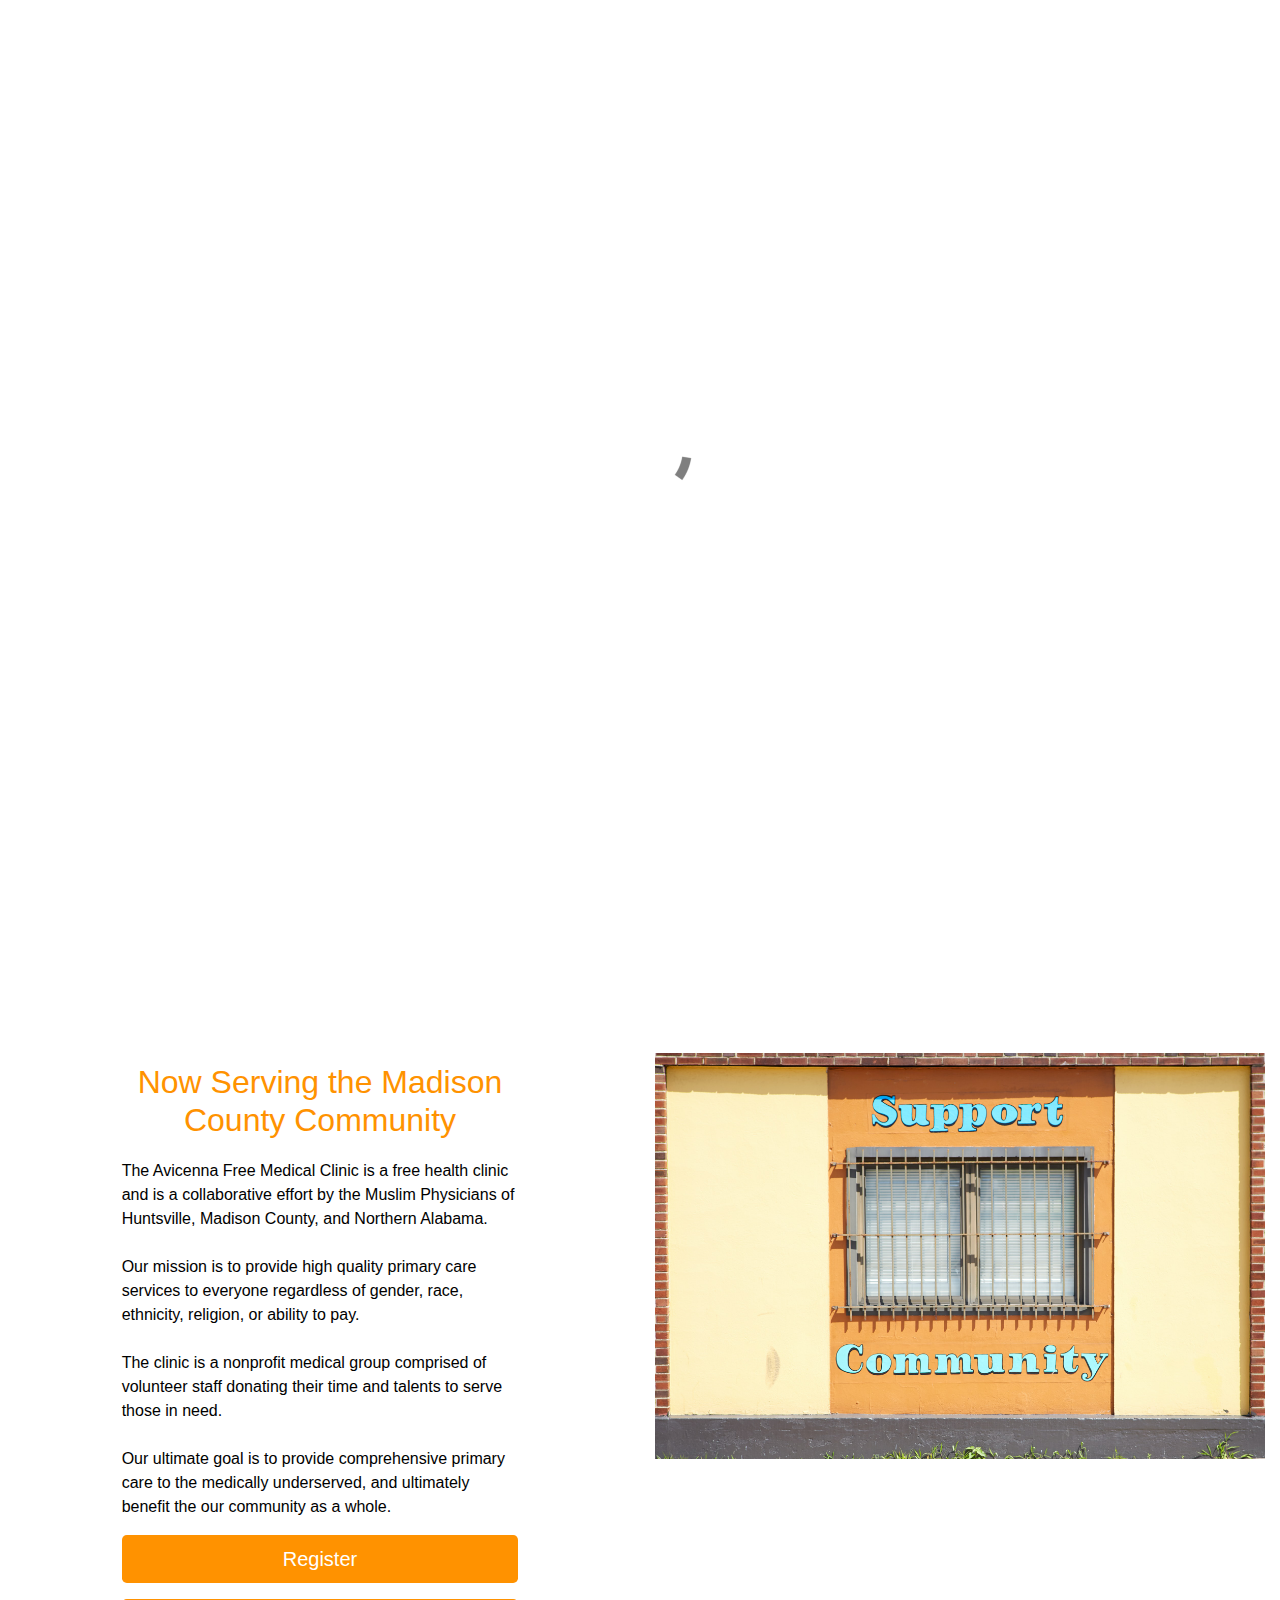
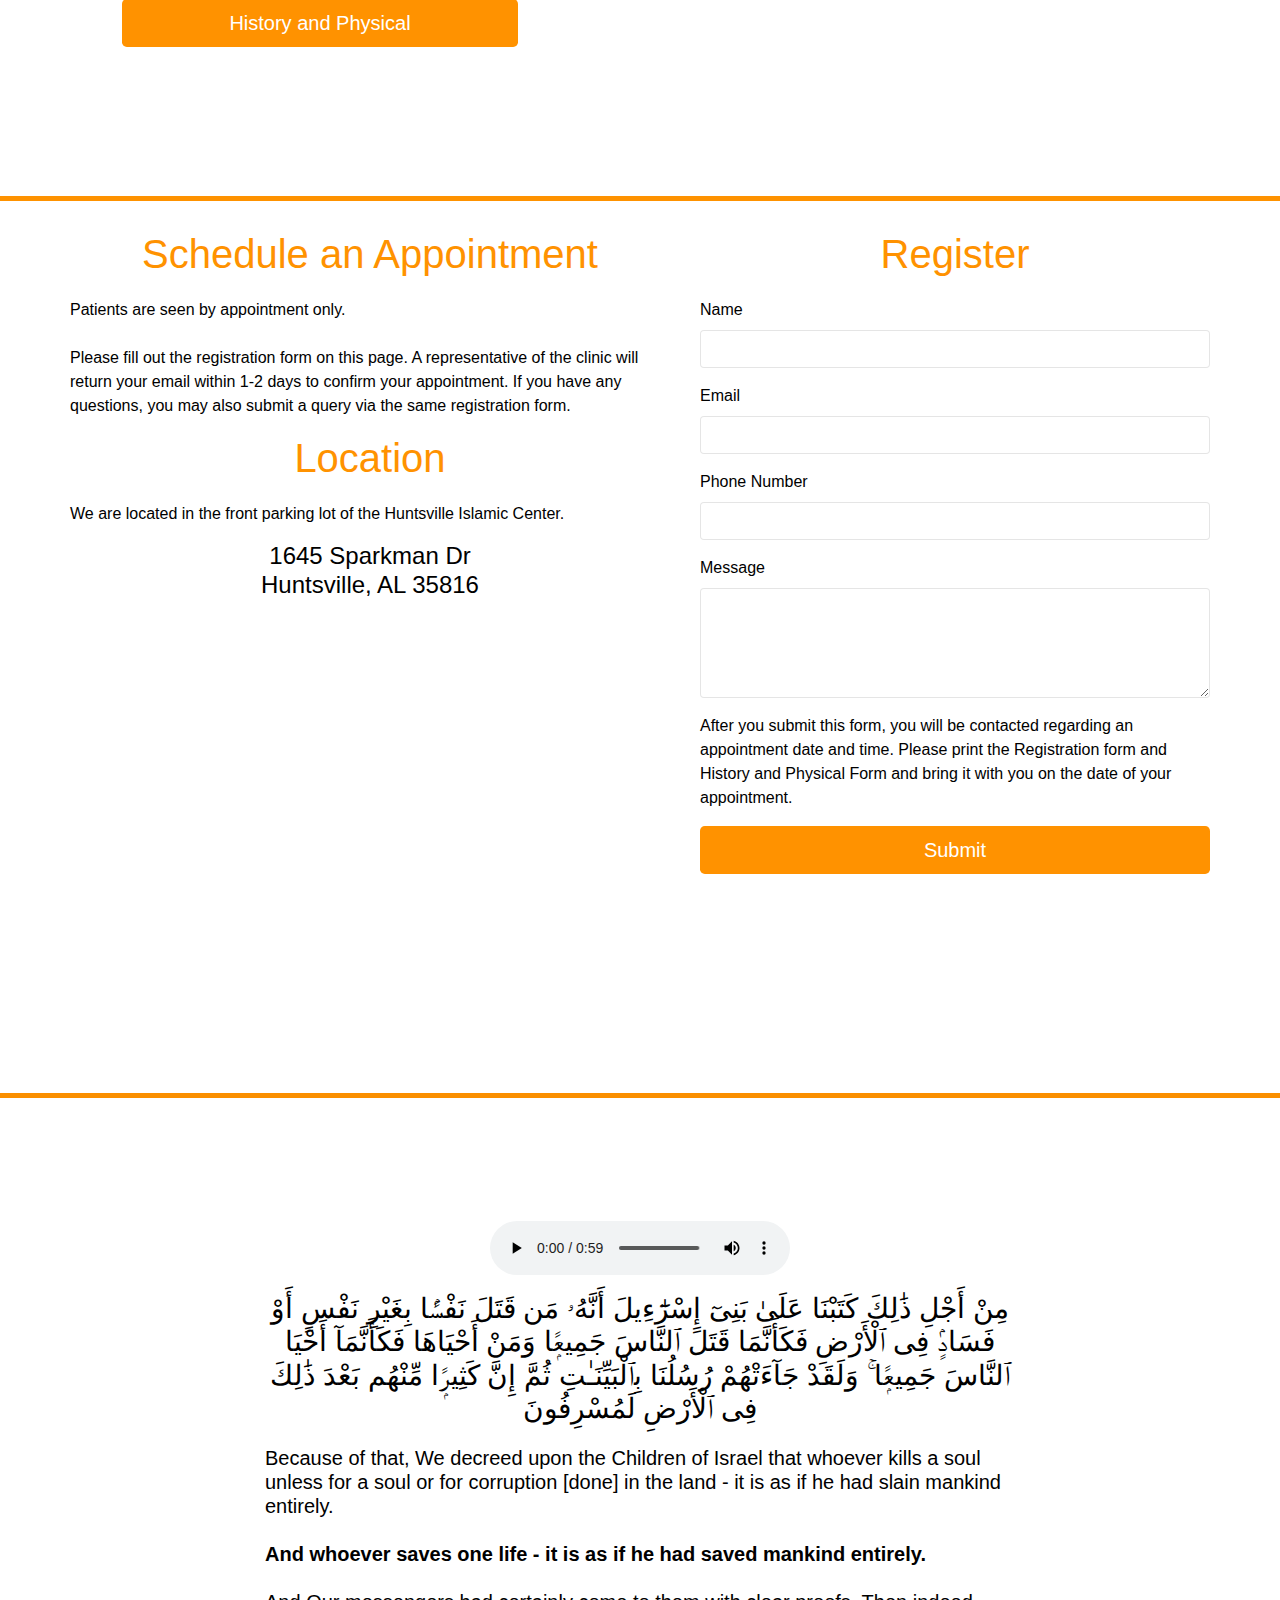
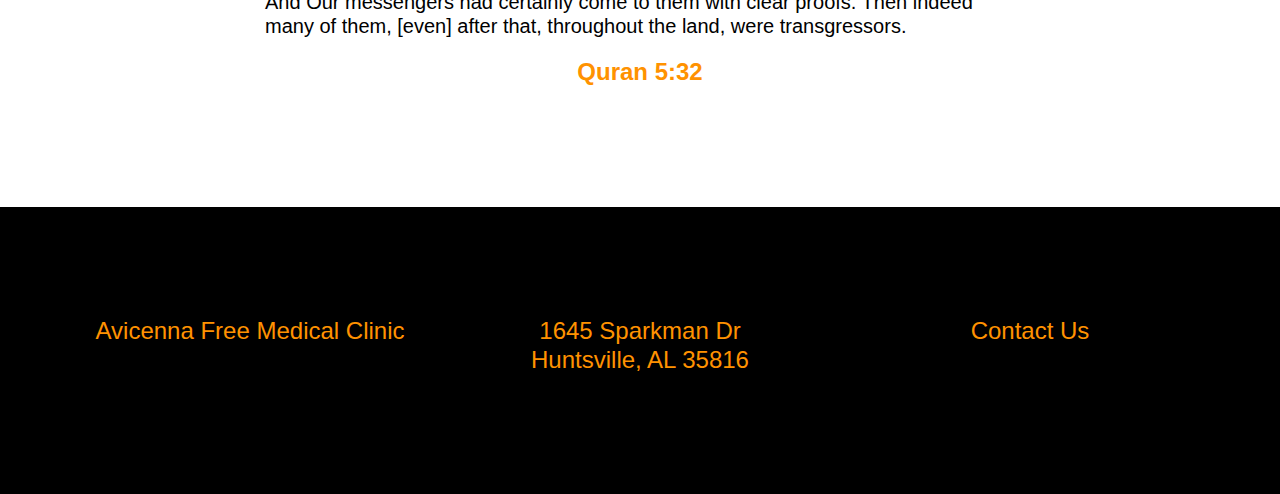
==== index.html @ 5141ba1c "added thank you" ====
<!doctype html>
<html>
<head>
    <meta charset="utf-8">
    <meta name="keywords" content="free medical clinic">
    <meta name="description" content="">
    <meta name="viewport" content="width=device-width, initial-scale=1.0, viewport-fit=cover">
	<meta name="robots" content="index, follow" />
    <link rel="shortcut icon" type="image/png" href="favicon.png">
    
	<link rel="stylesheet" type="text/css" href="./css/bootstrap.min.css?7279">
	<link rel="stylesheet" type="text/css" href="style.css?1008">
	
    <title>Avicenna Free Medical Clinic</title>


    
<!-- Analytics -->
 
<!-- Analytics END -->
    
</head>
<body>

<!-- Preloader -->
<div id="page-loading-blocs-notifaction" class="page-preloader"></div>
<!-- Preloader END -->


<!-- Main container -->
<div class="page-container">
    
<!-- main-bloc -->
<div class="bloc bloc-fill-screen bloc-bg-texture texture-darken bg-zhen-hu-Xruf17OrkwM-unsplash d-bloc" id="main-bloc">
	<div class="container fill-bloc-top-edge">
		<div class="row">
			<div class="col-12">
			</div>
		</div>
	</div>
	<div class="container">
		<div class="row">
			<div class="col">
				<h1 class="mg-md text-center tc-princeton-orange">
					Avicenna Free Medical Clinic
				</h1>
				<h3 class="mg-md float-none text-center tc-white">
					For the community of Madison County
				</h3>
				<div class="text-center">
					<a href="#" class="btn btn-lg btn-glossy btn-princeton-orange" data-scroll-speed="1000" onclick="scrollToTarget('0',this)">Learn More</a>
				</div>
			</div>
		</div>
	</div>
</div>
<!-- main-bloc END -->

<!-- forms -->
<div class="bloc full-width-bloc tc-black bloc-fill-screen" id="forms">
	<div class="bloc-shape-divider bloc-divider-bottom">
		<svg class="svg-divider bloc-divider-b-style" fill-rule="evenodd" preserveAspectRatio="none" viewBox="0 0 1000 250"><path d="M0,125H1000V250H0V125Z"></path></svg>
	</div>
	<div class="container">
			<div class="row">
				<div class="order-md-0 col-md-12 col-lg-6 order-lg-1 offset-lg-1">
					<img src="img/lazyload-ph.png" data-src="img/mathew-schwartz-PgNE82MUHAY-unsplash.jpg" class="img-fluid img-protected mx-auto d-block lazyload" alt="zhen hu-Xruf17OrkwM-unsplash" />
				</div>
				<div class="align-self-center offset-md-1 col-md-10 col-lg-4 col-sm-10 offset-sm-1 col-10 offset-1">
					<h2 class="mg-md tc-princeton-orange text-lg-center text-center">
						Now Serving the Madison County Community
					</h2>
					<p>
						The Avicenna Free Medical Clinic is a free health clinic and is a collaborative effort by the Muslim Physicians of Huntsville, Madison County, and Northern Alabama.<br><br>Our mission is to provide high quality primary care services to everyone regardless of gender, race, ethnicity, religion, or ability to pay.&nbsp;<br><br>The clinic is a nonprofit medical group comprised of volunteer staff donating their time and talents to serve those in need.<br><br>Our ultimate goal is to provide comprehensive primary care to the medically underserved, and ultimately benefit the our community as a whole.<br>
					</p><a href="downloads/Patient%20Registration%20v2.pdf" class="btn btn-lg float-lg-right btn-block btn-princeton-orange" target="_blank">Register</a>
					<p>
						<br><br>
					</p><a href="downloads/H%26P%20v1.pdf" class="btn btn-lg btn-block btn-princeton-orange" target="_blank">History and Physical</a>
				</div>
			</div>
		</div>
</div>
<!-- forms END -->

<!-- register -->
<div class="bloc tc-black" id="register">
	<div class="bloc-shape-divider bloc-divider-bottom">
		<svg class="svg-divider bloc-divider-b-register-style" fill-rule="evenodd" preserveAspectRatio="none" viewBox="0 0 1000 250"><path d="M0,125H1000V250H0V125Z"></path></svg>
	</div>
	<div class="container bloc-sm">
			<div class="row">
				<div class="col">
					<h1 class="mg-md text-lg-center tc-princeton-orange text-center">
						Schedule an Appointment
					</h1>
					<p>
						Patients are seen by appointment only.<br><br>Please fill out the registration form on this page. A representative of the clinic will return your email within 1-2 days to confirm your appointment. If you have any questions, you may also submit a query via the same registration form.<br>
					</p>
					<h1 class="mg-md text-lg-center tc-princeton-orange text-center">
						Location<span class="text-span-color"><span class="special-tag-for-editing-text-with-html"></span></span>
					</h1>
					<p>
						We are located in the front parking lot of the Huntsville Islamic Center.
					</p>
					<h4 class="mg-md text-center text-lg-center">
						1645 Sparkman Dr<br>Huntsville, AL 35816
					</h4>
					<div >
						<iframe src="img/lazyload-ph.png" data-src="https://www.google.com/maps/embed?pb=!1m14!1m12!1m3!1d843.6460723998553!2d-86.64912308948026!3d34.74257942474638!2m3!1f0!2f0!3f0!3m2!1i1024!2i768!4f13.1!5e0!3m2!1sen!2sus!4v1613238482083!5m2!1sen!2sus" width="600" height="450" frameborder="0" style="border:0;" allowfullscreen="" aria-hidden="false" tabindex="0" class="lazyload"></iframe>
						
					</div>
				</div>
				<div class="col">
						<form id="form_1" data-form-type="blocs-form" action=" https://www.elformo.com/forms/b9b972a0-ec77-4e4d-b25b-5496e2b7dd0c" method="POST">
							<h1 class="mg-md text-lg-center tc-princeton-orange text-center">
								Register
							</h1>
							<div class="form-group">
								<label>
									Name
								</label>
								<input id="name" class="form-control" required name="name" />
							</div>
							<div class="form-group">
								<label>
									Email
								</label>
								<input id="email" class="form-control" type="email" data-error-validation-msg="Not a valid email address" required name="email" />
							</div>
							<div class="form-group">
								<label>
									Phone Number
								</label>
								<input id="phone" class="form-control" type="number" required name="phone" />
							</div>
							<div class="form-group">
								<label>
									Message
								</label><textarea id="message" class="form-control" rows="4" cols="50" required name="message"></textarea>
							</div>
							<p>
								After you submit this form, you will be contacted regarding an appointment date and time. Please print the Registration form and History and Physical Form and bring it with you on the date of your appointment.
							</p>
							<button class="bloc-button btn btn-lg btn-block btn-princeton-orange" type="submit">
								Submit
							</button>
						</form>
					</div>
			</div>
		</div>
</div>
<!-- register END -->

<!-- quran-verse -->
<div class="bloc" id="quran-verse">
	<div class="container bloc-lg">
		<div class="row">
			<div class="col-sm-6 offset-sm-3 col-lg-2 offset-lg-5">
				<img src="img/lazyload-ph.png" data-src="img/syed-aoun-abbas-97o4XH0htUs-unsplash.jpg" class="img-fluid img-protected rounded-circle lazyload" alt="syed aoun-abbas-97o4XH0htUs-unsplash" />
			</div>
			<div class="col-12 col-11 col-lg-8 offset-lg-2">
				<div class="text-center">
					<audio controls="true">
						<source type="audio/mpeg" src="audio/005032.mp3" />Your browser does not support the audio element.
					</audio>
				</div>
				<h3 class="mg-md text-center  tc-black">
					مِنْ أَجْلِ ذَٰلِكَ كَتَبْنَا عَلَىٰ بَنِىٓ إِسْرَٰٓءِيلَ أَنَّهُۥ مَن قَتَلَ نَفْسًۢا بِغَيْرِ نَفْسٍ أَوْ فَسَادٍۢ فِى ٱلْأَرْضِ فَكَأَنَّمَا قَتَلَ ٱلنَّاسَ جَمِيعًۭا وَمَنْ أَحْيَاهَا فَكَأَنَّمَآ أَحْيَا ٱلنَّاسَ جَمِيعًۭا ۚ وَلَقَدْ جَآءَتْهُمْ رُسُلُنَا بِٱلْبَيِّنَـٰتِ ثُمَّ إِنَّ كَثِيرًۭا مِّنْهُم بَعْدَ ذَٰلِكَ فِى ٱلْأَرْضِ لَمُسْرِفُونَ<br>
				</h3>
				<h5 class="mg-md text-center  h5-style float-lg-none text-lg-left tc-black">
					Because of that, We decreed upon the Children of Israel that whoever kills a soul unless for a soul or for corruption [done] in the land - it is as if he had slain mankind entirely.<br><br><strong>And whoever saves one life - it is as if he had saved mankind entirely. <br></strong><br>And Our messengers had certainly come to them with clear proofs. Then indeed many of them, [even] after that, throughout the land, were transgressors.<br>
				</h5>
				<h4 class="mg-md text-center  tc-princeton-orange">
					<strong>Quran 5:32</strong><br>
				</h4>
			</div>
		</div>
	</div>
</div>
<!-- quran-verse END -->

<!-- ScrollToTop Button -->
<a class="bloc-button btn btn-d scrollToTop" onclick="scrollToTarget('1',this)"><svg xmlns="http://www.w3.org/2000/svg" width="22" height="22" viewBox="0 0 32 32"><path class="scroll-to-top-btn-icon" d="M30,22.656l-14-13-14,13"/></svg></a>
<!-- ScrollToTop Button END-->


<!-- footer -->
<div class="bloc bgc-black" id="footer">
	<div class="container bloc-lg">
		<div class="row">
			<div class="col-12 col-sm-4">
				<h4 class="mg-md text-sm-left text-center tc-princeton-orange text-lg-center">
					Avicenna Free Medical Clinic
				</h4>
			</div>
			<div class="col-12 col-sm-4">
				<h4 class="mg-md text-sm-left text-center tc-princeton-orange text-lg-center">
					1645 Sparkman Dr<br>Huntsville, AL 35816
				</h4>
			</div>
			<div class="col-12 col-sm-4">
				<h4 class="mg-md text-sm-left text-center tc-princeton-orange text-lg-center">
					Contact Us
				</h4>
			</div>
		</div>
	</div>
</div>
<!-- footer END -->

</div>
<!-- Main container END -->
    


<!-- Additional JS -->
<script src="./js/jquery-3.5.1.min.js?6566"></script>
<script src="./js/bootstrap.bundle.min.js?819"></script>
<script src="./js/blocs.min.js?1904"></script>
<script src="./js/jqBootstrapValidation.js"></script>
<script src="./js/formHandler.js?1179"></script>
<script src="./js/lazysizes.min.js" defer></script><!-- Additional JS END -->


</body>
</html>
---- style.css ----
/*-----------------------------------------------------------------------------------
	Free Clinic
	About: A shiny new Blocs website.
	Author: Omer Iqbal
	Version: 1.0
	Built with Blocs
-----------------------------------------------------------------------------------*/
body{
	margin:0;
	padding:0;
    background:#FFFFFF;
    overflow-x:hidden;
    -webkit-font-smoothing: antialiased;
    -moz-osx-font-smoothing: grayscale;
}
.page-container{overflow: hidden;} /* Prevents unwanted scroll space when scroll FX used. */
a,button{transition: background .3s ease-in-out;outline: none!important;} /* Prevent ugly blue glow on chrome and safari */
a:hover{text-decoration: none; cursor:pointer;}


/* Preloader */

.page-preloader{position: fixed;top: 0;bottom: 0;width: 100%;z-index:100000;background:#FFFFFF url("img/pageload-spinner.gif") no-repeat center center;animation-name: preloader-fade;animation-delay: 2s;animation-duration: 0.5s;animation-fill-mode: both;}
.preloader-complete{animation-delay:0.1s;}
@keyframes preloader-fade {0% {opacity: 1;visibility: visible;}100% {opacity: 0;visibility: hidden;}}

/* = Blocs
-------------------------------------------------------------- */

.bloc{
	width:100%;
	clear:both;
	background: 50% 50% no-repeat;
	padding:0 20px;
	-webkit-background-size: cover;
	-moz-background-size: cover;
	-o-background-size: cover;
	background-size: cover;
	position:relative;
	display:flex;
}
.bloc .container{
	padding-left:0;
	padding-right:0;
}


/* Sizes */

.bloc-lg{
	padding:100px 20px;
}
.bloc-sm{
	padding:20px;
}

/* = Full Screen Blocs 
-------------------------------------------------------------- */

.bloc-fill-screen{
	min-height:100vh;
	display: flex;
	flex-direction: column;
	padding-top:20px;
	padding-bottom:20px;
}
.bloc-fill-screen > .container{
	align-self: flex-middle;
	flex-grow: 1;
	display: flex;
	flex-wrap: wrap;
}
.bloc-fill-screen > .container > .row{
	flex-grow: 1;
	align-self: center;
	width:100%;
}
.bloc-fill-screen .fill-bloc-top-edge, .bloc-fill-screen .fill-bloc-bottom-edge{
	flex-grow: 0;
}
.bloc-fill-screen .fill-bloc-top-edge{
	align-self: flex-start;
}
.bloc-fill-screen .fill-bloc-bottom-edge{
	align-self: flex-end;
}

/* = Full Width Blocs 
-------------------------------------------------------------- */

.full-width-bloc{
	padding-left:0;
	padding-right:0;
}
.full-width-bloc .row{
	margin-left:0;
	margin-right:0;
}
.full-width-bloc .container{
	width:100%;
	max-width:100%!important;
}
.full-width-bloc .carousel img{
	width:100%;
	height:auto;
}


/* Edge Dividers */

.bloc-shape-divider{
	position: absolute;
	width:100%;
	text-align:center;
	left:0;
	right:0;
	z-index: 0;
	display: flex;
	pointer-events: none;
}
.svg-divider{
	width:100%;
	height:100px;
	fill:#000000;
}
.bloc-divider-top{
	top:-1px;
	align-items: flex-start;
}
.bloc-divider-bottom{
	bottom:-1px;
	align-items: flex-end;
}
.bloc-divider-flip-x svg{
	transform:scale(-1,1);
}
.bloc-divider-flip-y svg{
	transform:scale(1,-1);
}
.bloc-divider-flip-x.bloc-divider-flip-y svg{
	transform:scale(-1,-1);
}


/* Background Textures */

.bloc-bg-texture::before{
	content:"";
	background-size: 2px 2px;
	position: absolute;
	top: 0;
	bottom: 0;
	left:0;
	right:0;
}
.texture-darken::before{
	background: rgba(0,0,0,0.5);
}


/* Dark theme */

.d-bloc{
	color:rgba(255,255,255,.7);
}
.d-bloc button:hover{
	color:rgba(255,255,255,.9);
}
.d-bloc .icon-round,.d-bloc .icon-square,.d-bloc .icon-rounded,.d-bloc .icon-semi-rounded-a,.d-bloc .icon-semi-rounded-b{
	border-color:rgba(255,255,255,.9);
}
.d-bloc .divider-h span{
	border-color:rgba(255,255,255,.2);
}
.d-bloc .a-btn,.d-bloc .navbar a, .d-bloc a .icon-sm, .d-bloc a .icon-md, .d-bloc a .icon-lg, .d-bloc a .icon-xl, .d-bloc h1 a, .d-bloc h2 a, .d-bloc h3 a, .d-bloc h4 a, .d-bloc h5 a, .d-bloc h6 a, .d-bloc p a{
	color:rgba(255,255,255,.6);
}
.d-bloc .a-btn:hover,.d-bloc .navbar a:hover,.d-bloc a:hover .icon-sm, .d-bloc a:hover .icon-md, .d-bloc a:hover .icon-lg, .d-bloc a:hover .icon-xl, .d-bloc h1 a:hover, .d-bloc h2 a:hover, .d-bloc h3 a:hover, .d-bloc h4 a:hover, .d-bloc h5 a:hover, .d-bloc h6 a:hover, .d-bloc p a:hover{
	color:rgba(255,255,255,1);
}
.d-bloc .navbar-toggle .icon-bar{
	background:rgba(255,255,255,1);
}
.d-bloc .btn-wire,.d-bloc .btn-wire:hover{
	color:rgba(255,255,255,1);
	border-color:rgba(255,255,255,1);
}
.d-bloc .card{
	color:rgba(0,0,0,.5);
}
.d-bloc .card button:hover{
	color:rgba(0,0,0,.7);
}
.d-bloc .card icon{
	border-color:rgba(0,0,0,.7);
}
.d-bloc .card .divider-h span{
	border-color:rgba(0,0,0,.1);
}
.d-bloc .card .a-btn{
	color:rgba(0,0,0,.6);
}
.d-bloc .card .a-btn:hover{
	color:rgba(0,0,0,1);
}
.d-bloc .card .btn-wire, .d-bloc .card .btn-wire:hover{
	color:rgba(0,0,0,.7);
	border-color:rgba(0,0,0,.3);
}


/* = NavBar
-------------------------------------------------------------- */

.hero .hero-nav{
	padding-left:inherit;
	padding-right:inherit;
}
/* Handle Multi Level Navigation */.navbar-light .navbar-nav .nav-link {
	color: rgb(64, 64, 64);
}
.btco-menu li > a {
	padding: 10px 15px;
	color: #000;
}
.btco-menu .active a:focus,.btco-menu li a:focus ,.navbar > .show > a:focus{
	background: transparent;
	outline: 0;
}
.dropdown-menu .show > .dropdown-toggle::after{
	transform: rotate(-90deg);
}

/* = Bric adjustment margins
-------------------------------------------------------------- */

.mg-md{
	margin-top:10px;
	margin-bottom:20px;
}

/* = Buttons
-------------------------------------------------------------- */

.btn-d,.btn-d:hover,.btn-d:focus{
	color:#FFF;
	background:rgba(0,0,0,.3);
}

/* Prevent ugly blue glow on chrome and safari */
button{
	outline: none!important;
}

.btn-glossy{
	border:1px solid rgba(0,0,0,.09);
	border-bottom-color:rgba(0,0,0,.2);
	text-shadow:0 1px 0 rgba(0,0,1,.2);
	box-shadow: 0 1px 3px rgba(0,0,1,.35), inset 0 1px 0 0 rgba(255,255,255,.4), inset 0 1px 0 2px rgba(255,255,255,.08);
	background-image: -moz-linear-gradient(bottom, rgba(0,0,0,.07) 0%, rgba(255,255,255,.07) 100%);
	 background-image: -o-linear-gradient(bottom, rgba(0,0,0,.07) 0%, rgba(255,255,255,.07) 100%);
	background-image: -webkit-linear-gradient(bottom, rgba(0,0,0,.07) 0%, rgba(255,255,255,.07) 100%);
	background-image: linear-gradient(bottom, rgba(0,0,0,.07) 0%, rgba(255,255,255,.07) 100%);
}





.card-sq, .card-sq .card-header, .card-sq .card-footer{
	border-radius:0;
}
.card-rd{
	border-radius:30px;
}
.card-rd .card-header{
	border-radius:29px 29px 0 0;
}
.card-rd .card-footer{
	border-radius:0 0 29px 29px;
}


/* = Forms
-------------------------------------------------------------- */

.form-control{
	border-color:rgba(0,0,0,.1);
	box-shadow:none;
}



/* ScrollToTop button */

.scrollToTop{
	width:36px;
	height:36px;
	padding:5px;
	position:fixed;
	bottom:20px;
	right:20px;
	opacity:0;
	z-index:999;
	transition: all .3s ease-in-out;
	pointer-events:none;
}
.showScrollTop{
	opacity: 1;
	pointer-events:all;
}
.scroll-to-top-btn-icon{
	fill: none;
	stroke: #fff;
	stroke-width: 2px;
	fill-rule: evenodd;
	stroke-linecap:round;
}

/* = Custom Styling
-------------------------------------------------------------- */

h1,h2,h3,h4,h5,h6,p,label,.btn,a{
	font-family:"Helvetica";
}
.container{
	max-width:1140px;
}
.h5-style{
	font-size:20px;
}
.text-span-color{
	color:#ffa400;
}
.bloc-divider-b-style{
	height:10px;
	fill:#FE9200;
}
.bloc-divider-b-register-style{
	height:10px;
	fill:#FA8F00;
}

/* = Colour
-------------------------------------------------------------- */

/* Background colour styles */

.bgc-black{
	background-color:#000000;
}

/* Text colour styles */

.tc-princeton-orange{
	color:#FF9200!important;
}
.tc-white{
	color:#FFFFFF!important;
}
.tc-black{
	color:#000000!important;
}

/* Button colour styles */

.btn-princeton-orange{
	background:#FF9200;
	color:#FFFFFF!important;
}
.btn-princeton-orange:hover{
	background:#cc7500!important;
	color:#FFFFFF!important;
}

/* Bloc image backgrounds */

.bg-zhen-hu-Xruf17OrkwM-unsplash{
	background-image:url("img/zhen-hu-Xruf17OrkwM-unsplash.jpg");
}



/* = Bloc Padding Multi Breakpoint
-------------------------------------------------------------- */

@media (min-width: 576px) {
    .bloc-xxl-sm{padding:200px 20px;}
    .bloc-xl-sm{padding:150px 20px;}
    .bloc-lg-sm{padding:100px 20px;}
    .bloc-md-sm{padding:50px 20px;}
    .bloc-sm-sm{padding:20px;}
    .bloc-no-padding-sm{padding:0 20px;}
}
@media (min-width: 768px) {
    .bloc-xxl-md{padding:200px 20px;}
    .bloc-xl-md{padding:150px 20px;}
    .bloc-lg-md{padding:100px 20px;}
    .bloc-md-md{padding:50px 20px;}
    .bloc-sm-md{padding:20px 20px;}
    .bloc-no-padding-md{padding:0 20px;}
}
@media (min-width: 992px) {
    .bloc-xxl-lg{padding:200px 20px;}
    .bloc-xl-lg{padding:150px 20px;}
    .bloc-lg-lg{padding:100px 20px;}
    .bloc-md-lg{padding:50px 20px;}
    .bloc-sm-lg{padding:20px;}
    .bloc-no-padding-lg{padding:0 20px;}
}


/* = Mobile adjustments 
-------------------------------------------------------------- */
@media (max-width: 1024px)
{
    .bloc.full-width-bloc, .bloc-tile-2.full-width-bloc .container, .bloc-tile-3.full-width-bloc .container, .bloc-tile-4.full-width-bloc .container{
        padding-left: 0; 
        padding-right: 0;  
    }
}
@media (max-width: 991px)
{
    .container{width:100%;}
    .bloc{padding-left: constant(safe-area-inset-left);padding-right: constant(safe-area-inset-right);} /* iPhone X Notch Support*/
    .bloc-group, .bloc-group .bloc{display:block;width:100%;}
}
@media (max-width: 767px)
{
    .bloc-tile-2 .container, .bloc-tile-3 .container, .bloc-tile-4 .container{
        padding-left:0;padding-right:0;
    }
    .btn-dwn{
       display:none; 
    }
    .voffset{
        margin-top:5px;
    }
    .voffset-md{
        margin-top:20px;
    }
    .voffset-lg{
        margin-top:30px;
    }
    form{
        padding:5px;
    }
    .close-lightbox{
        display:inline-block;
    }
    .blocsapp-device-iphone5{
	   background-size: 216px 425px;
	   padding-top:60px;
	   width:216px;
	   height:425px;
    }
    .blocsapp-device-iphone5 img{
	   width: 180px;
	   height: 320px;
    }
}
@media (max-width: 575px){
	.footer-link{
		text-align:center;
	}
	
}
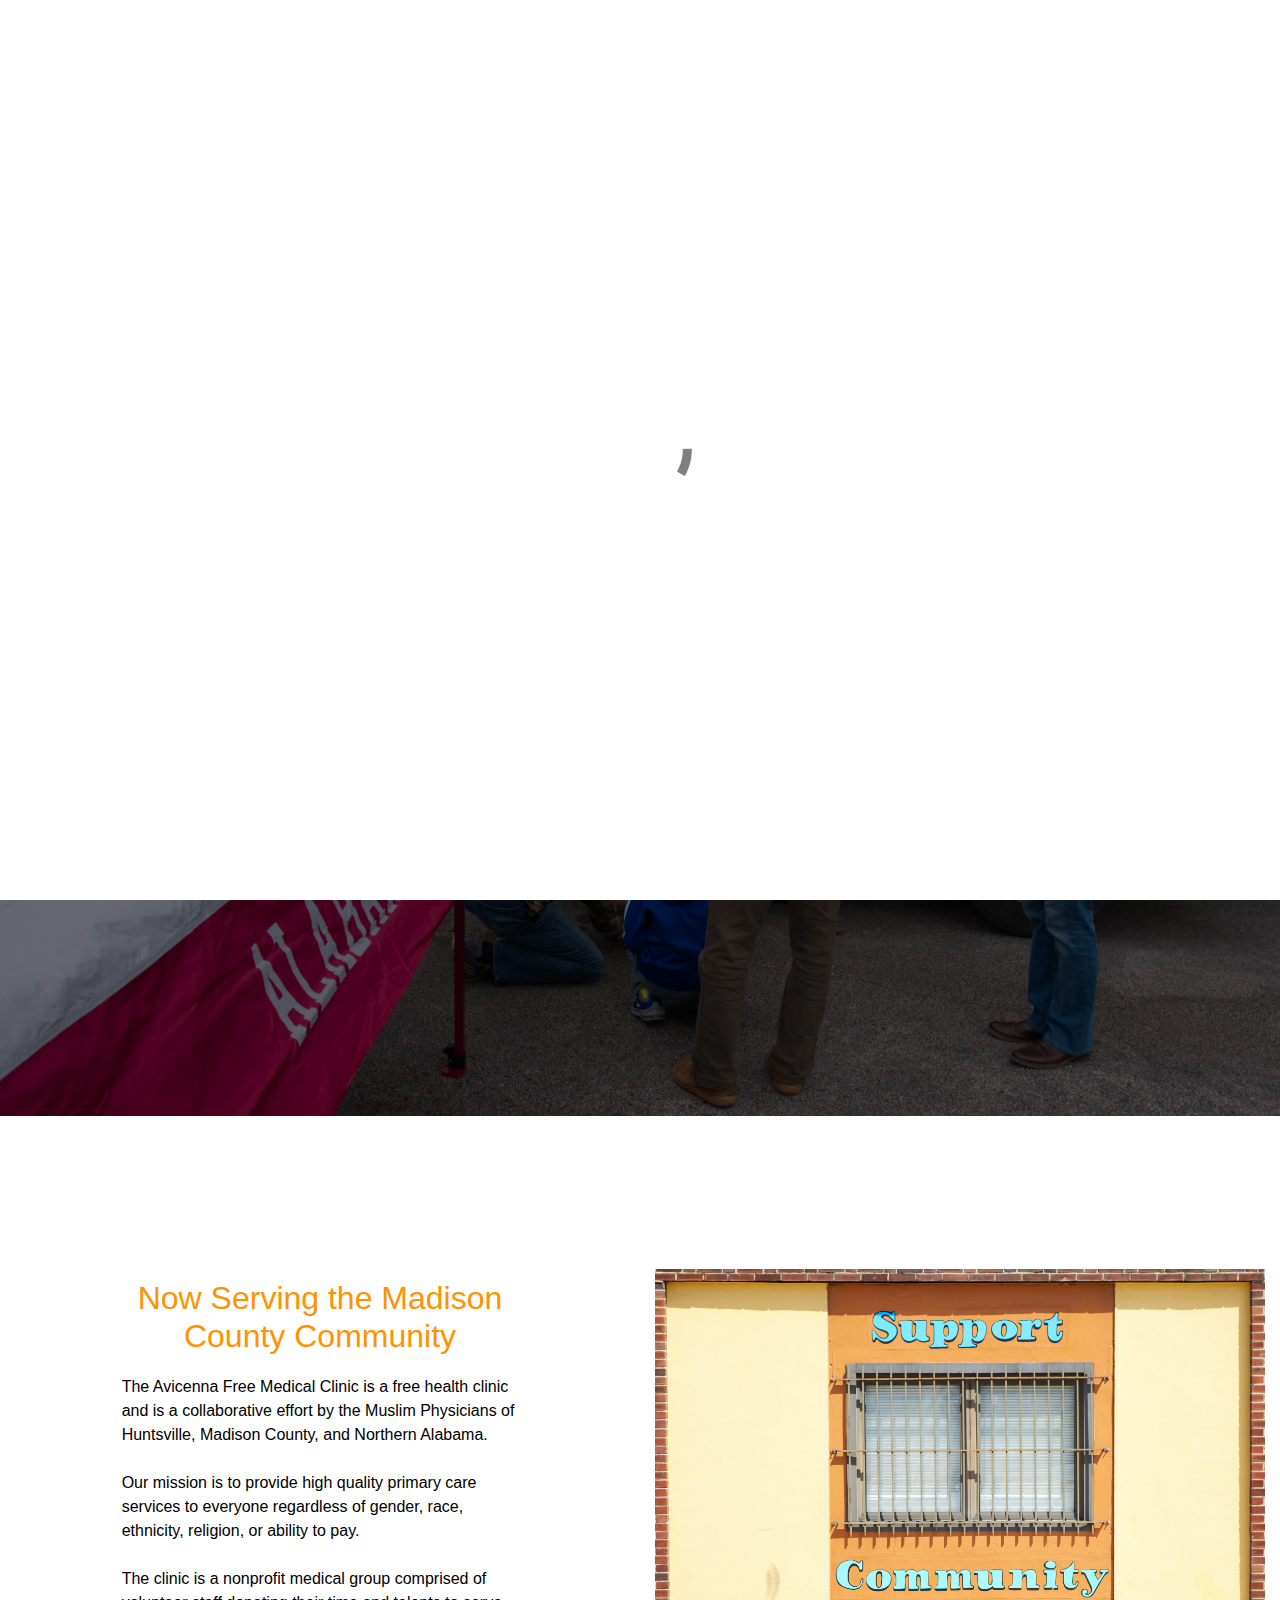
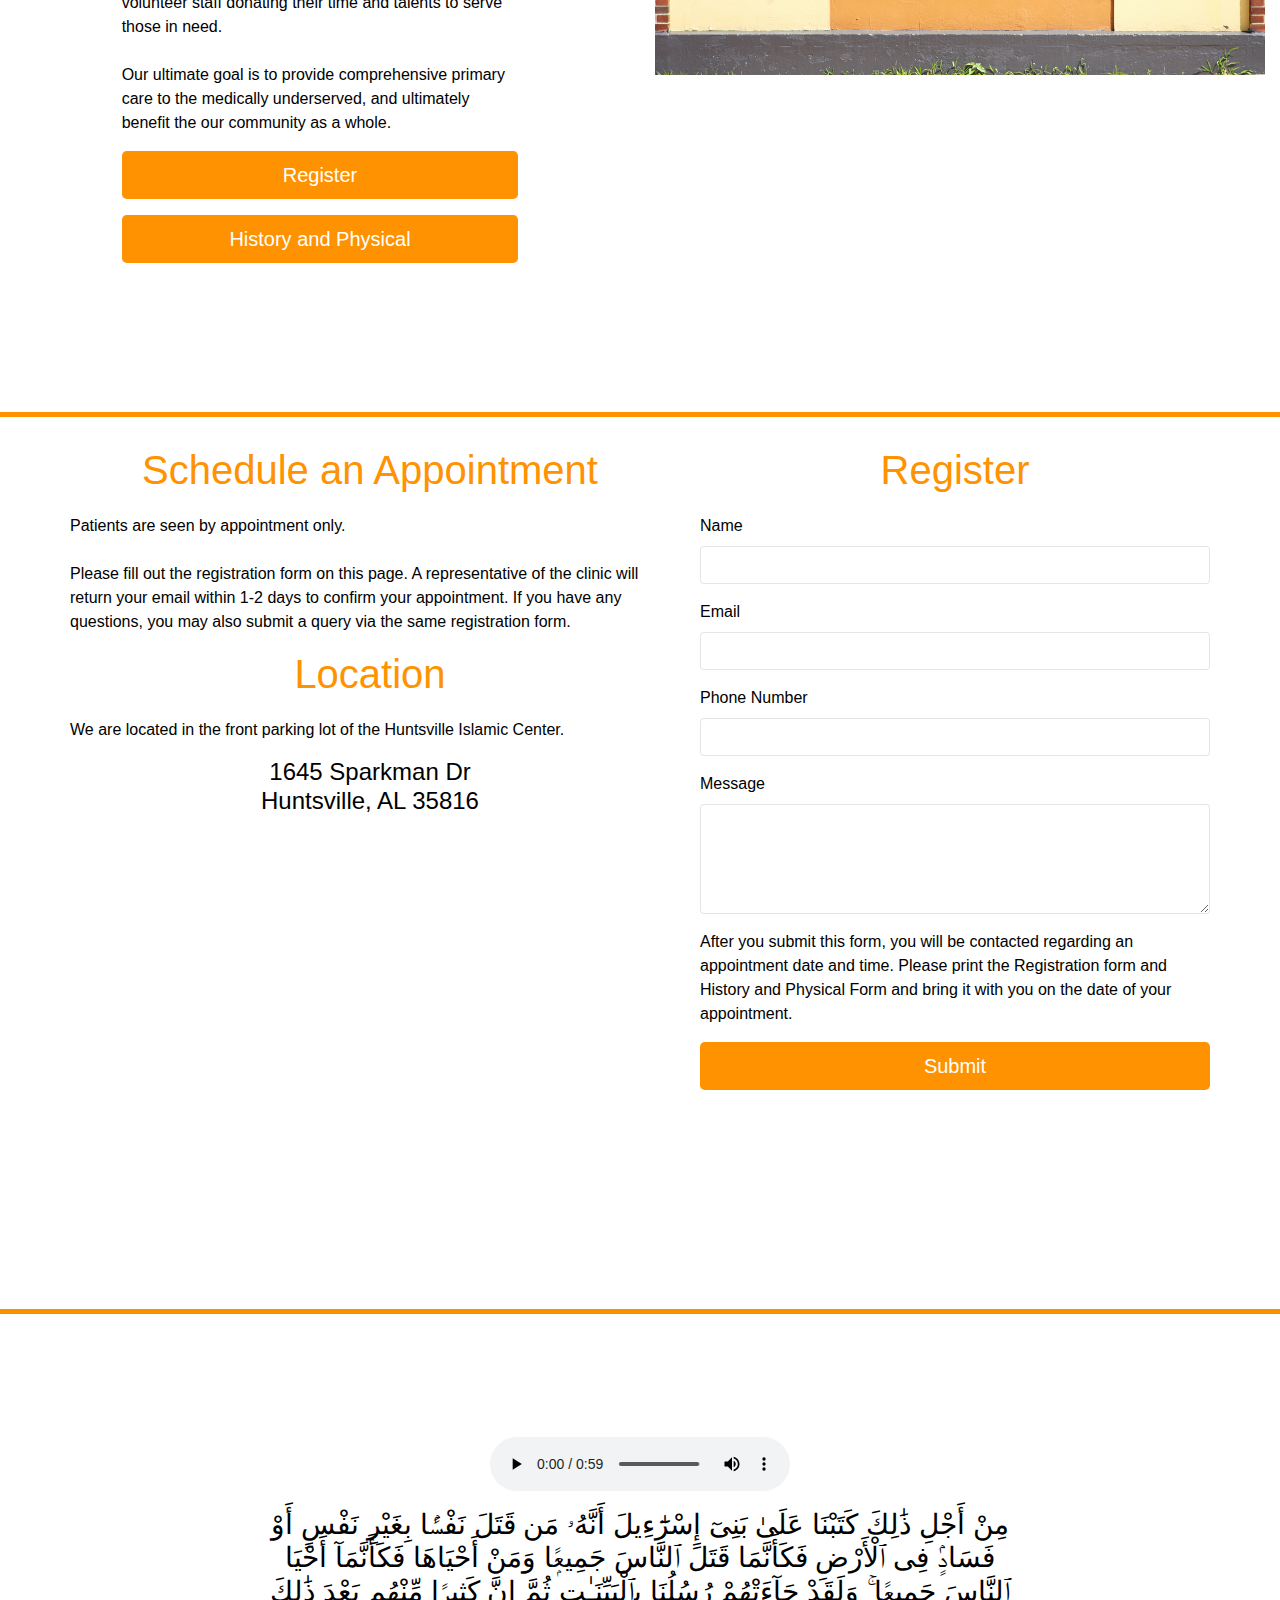
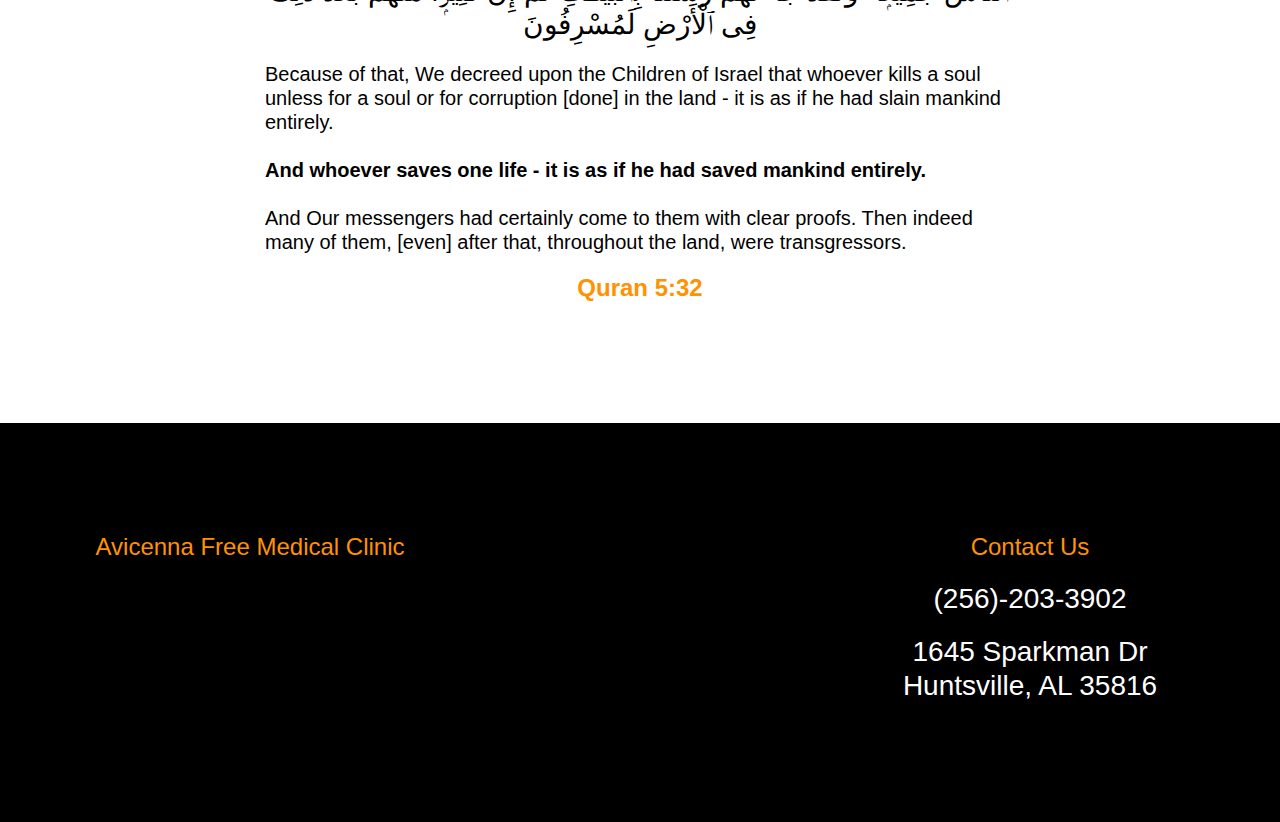
==== commit 0f346af2: "updated images" ====
--- a/index.html
+++ b/index.html
@@ -8,8 +8,8 @@
 	<meta name="robots" content="index, follow" />
     <link rel="shortcut icon" type="image/png" href="favicon.png">
     
-	<link rel="stylesheet" type="text/css" href="./css/bootstrap.min.css?7279">
-	<link rel="stylesheet" type="text/css" href="style.css?1008">
+	<link rel="stylesheet" type="text/css" href="./css/bootstrap.min.css?4745">
+	<link rel="stylesheet" type="text/css" href="style.css?4976">
 	
     <title>Avicenna Free Medical Clinic</title>
 
@@ -30,8 +30,32 @@
 <!-- Main container -->
 <div class="page-container">
     
+<!-- header -->
+<div class="bloc l-bloc " id="header">
+	<div class="container bloc-sm">
+		<div class="row">
+			<div class="col">
+				<nav class="navbar navbar-light row navbar-expand-md" role="navigation">
+					<a class="navbar-brand" href="index.html"><img src="img/lazyload-ph.png" data-src="img/Approved%20logo.jpg" alt="logo" class="lazyload" /></a>
+					<button id="nav-toggle" type="button" class="ml-auto ui-navbar-toggler navbar-toggler border-0 p-0" data-toggle="collapse" data-target=".navbar-48689" aria-expanded="false" aria-label="Toggle navigation">
+						<span class="navbar-toggler-icon"></span>
+					</button>
+					<div class="collapse navbar-collapse navbar-48689">
+						<ul class="site-navigation nav navbar-nav ml-auto">
+							<li class="nav-item">
+								<a href="index.html" class="nav-link">Home</a>
+							</li>
+						</ul>
+					</div>
+				</nav>
+			</div>
+		</div>
+	</div>
+</div>
+<!-- header END -->
+
 <!-- main-bloc -->
-<div class="bloc bloc-fill-screen bloc-bg-texture texture-darken bg-zhen-hu-Xruf17OrkwM-unsplash d-bloc" id="main-bloc">
+<div class="bloc bloc-fill-screen bg-DSC00272 d-bloc bloc-bg-texture texture-darken" id="main-bloc">
 	<div class="container fill-bloc-top-edge">
 		<div class="row">
 			<div class="col-12">
@@ -41,7 +65,7 @@
 	<div class="container">
 		<div class="row">
 			<div class="col">
-				<h1 class="mg-md text-center tc-princeton-orange">
+				<h1 class="mg-md text-center tc-princeton-orange mx-auto d-block">
 					Avicenna Free Medical Clinic
 				</h1>
 				<h3 class="mg-md float-none text-center tc-white">
@@ -97,7 +121,7 @@
 						Patients are seen by appointment only.<br><br>Please fill out the registration form on this page. A representative of the clinic will return your email within 1-2 days to confirm your appointment. If you have any questions, you may also submit a query via the same registration form.<br>
 					</p>
 					<h1 class="mg-md text-lg-center tc-princeton-orange text-center">
-						Location<span class="text-span-color"><span class="special-tag-for-editing-text-with-html"></span></span>
+						Location<span class="text-span-color"></span>
 					</h1>
 					<p>
 						We are located in the front parking lot of the Huntsville Islamic Center.
@@ -195,13 +219,19 @@
 			</div>
 			<div class="col-12 col-sm-4">
 				<h4 class="mg-md text-sm-left text-center tc-princeton-orange text-lg-center">
-					1645 Sparkman Dr<br>Huntsville, AL 35816
+					<br>
 				</h4>
 			</div>
 			<div class="col-12 col-sm-4">
 				<h4 class="mg-md text-sm-left text-center tc-princeton-orange text-lg-center">
 					Contact Us
 				</h4>
+				<h3 class="mg-md tc-white text-lg-center">
+					(256)-203-3902
+				</h3>
+				<h3 class="mg-md tc-white text-lg-center">
+					1645 Sparkman Dr<br>Huntsville, AL 35816<br>
+				</h3>
 			</div>
 		</div>
 	</div>
@@ -214,11 +244,11 @@
 
 
 <!-- Additional JS -->
-<script src="./js/jquery-3.5.1.min.js?6566"></script>
-<script src="./js/bootstrap.bundle.min.js?819"></script>
-<script src="./js/blocs.min.js?1904"></script>
+<script src="./js/jquery-3.5.1.min.js?5312"></script>
+<script src="./js/bootstrap.bundle.min.js?7884"></script>
+<script src="./js/blocs.min.js?6140"></script>
 <script src="./js/jqBootstrapValidation.js"></script>
-<script src="./js/formHandler.js?1179"></script>
+<script src="./js/formHandler.js?61"></script>
 <script src="./js/lazysizes.min.js" defer></script><!-- Additional JS END -->
 
 
--- a/style.css
+++ b/style.css
@@ -209,6 +209,35 @@
 }
 
 
+/* Light theme */
+
+.d-bloc .card,.l-bloc{
+	color:rgba(0,0,0,.5);
+}
+.d-bloc .card button:hover,.l-bloc button:hover{
+	color:rgba(0,0,0,.7);
+}
+.l-bloc .icon-round,.l-bloc .icon-square,.l-bloc .icon-rounded,.l-bloc .icon-semi-rounded-a,.l-bloc .icon-semi-rounded-b{
+	border-color:rgba(0,0,0,.7);
+}
+.d-bloc .card .divider-h span,.l-bloc .divider-h span{
+	border-color:rgba(0,0,0,.1);
+}
+.d-bloc .card .a-btn,.l-bloc .a-btn,.l-bloc .navbar a,.l-bloc a .icon-sm, .l-bloc a .icon-md, .l-bloc a .icon-lg, .l-bloc a .icon-xl, .l-bloc h1 a, .l-bloc h2 a, .l-bloc h3 a, .l-bloc h4 a, .l-bloc h5 a, .l-bloc h6 a, .l-bloc p a{
+	color:rgba(0,0,0,.6);
+}
+.d-bloc .card .a-btn:hover,.l-bloc .a-btn:hover,.l-bloc .navbar a:hover, .l-bloc a:hover .icon-sm, .l-bloc a:hover .icon-md, .l-bloc a:hover .icon-lg, .l-bloc a:hover .icon-xl, .l-bloc h1 a:hover, .l-bloc h2 a:hover, .l-bloc h3 a:hover, .l-bloc h4 a:hover, .l-bloc h5 a:hover, .l-bloc h6 a:hover, .l-bloc p a:hover{
+	color:rgba(0,0,0,1);
+}
+.l-bloc .navbar-toggle .icon-bar{
+	color:rgba(0,0,0,.6);
+}
+.d-bloc .card .btn-wire,.d-bloc .card .btn-wire:hover,.l-bloc .btn-wire,.l-bloc .btn-wire:hover{
+	color:rgba(0,0,0,.7);
+	border-color:rgba(0,0,0,.3);
+}
+
+
 /* = NavBar
 -------------------------------------------------------------- */
 
@@ -340,6 +369,12 @@
 	height:10px;
 	fill:#FA8F00;
 }
+.img-style{
+	width:100px;
+}
+.navbar-brand img{
+	height:150px;
+}
 
 /* = Colour
 -------------------------------------------------------------- */
@@ -375,8 +410,8 @@
 
 /* Bloc image backgrounds */
 
-.bg-zhen-hu-Xruf17OrkwM-unsplash{
-	background-image:url("img/zhen-hu-Xruf17OrkwM-unsplash.jpg");
+.bg-DSC00272{
+	background-image:url("img/DSC00272.jpg");
 }
 
 
@@ -459,6 +494,16 @@
 	   height: 320px;
     }
 }
+@media (max-width: 767px){
+	.text-right{
+	}
+	.text-left{
+	}
+	.text-center{
+	}
+	
+}
+
 @media (max-width: 575px){
 	.footer-link{
 		text-align:center;
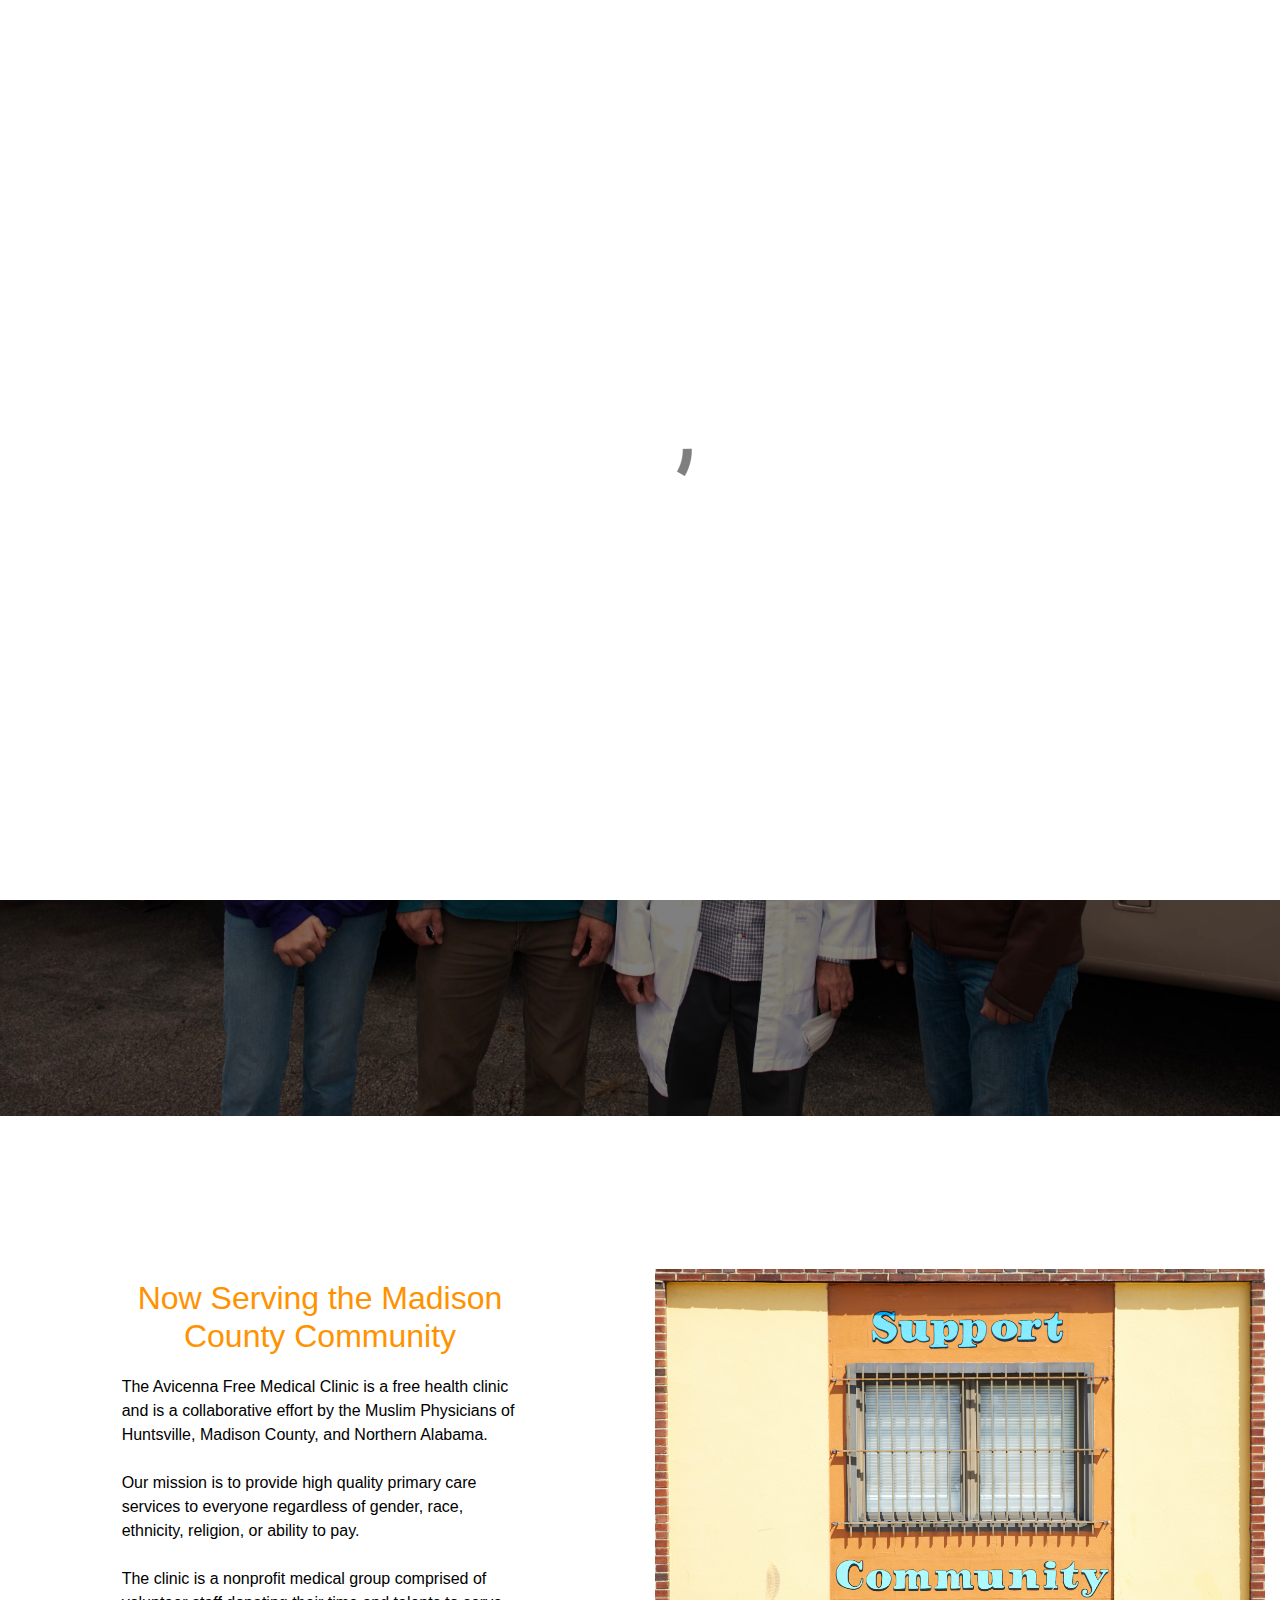
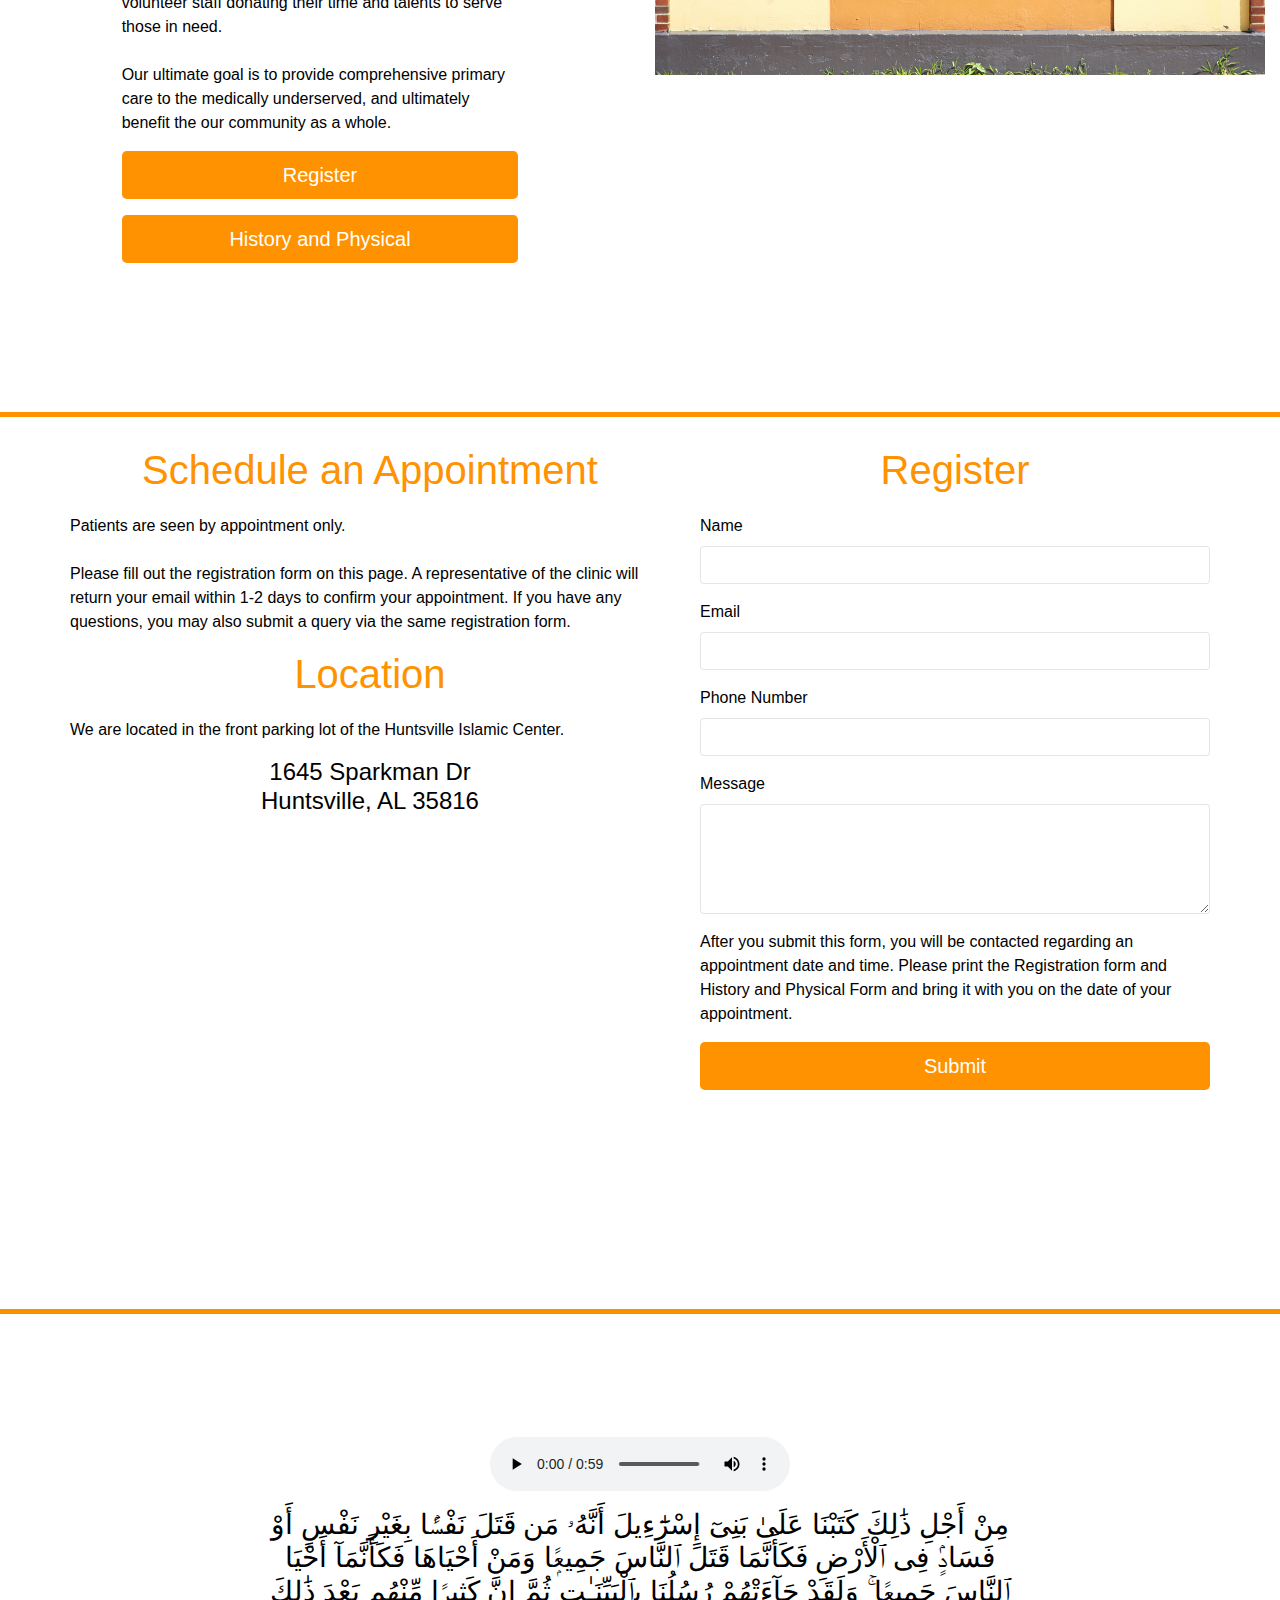
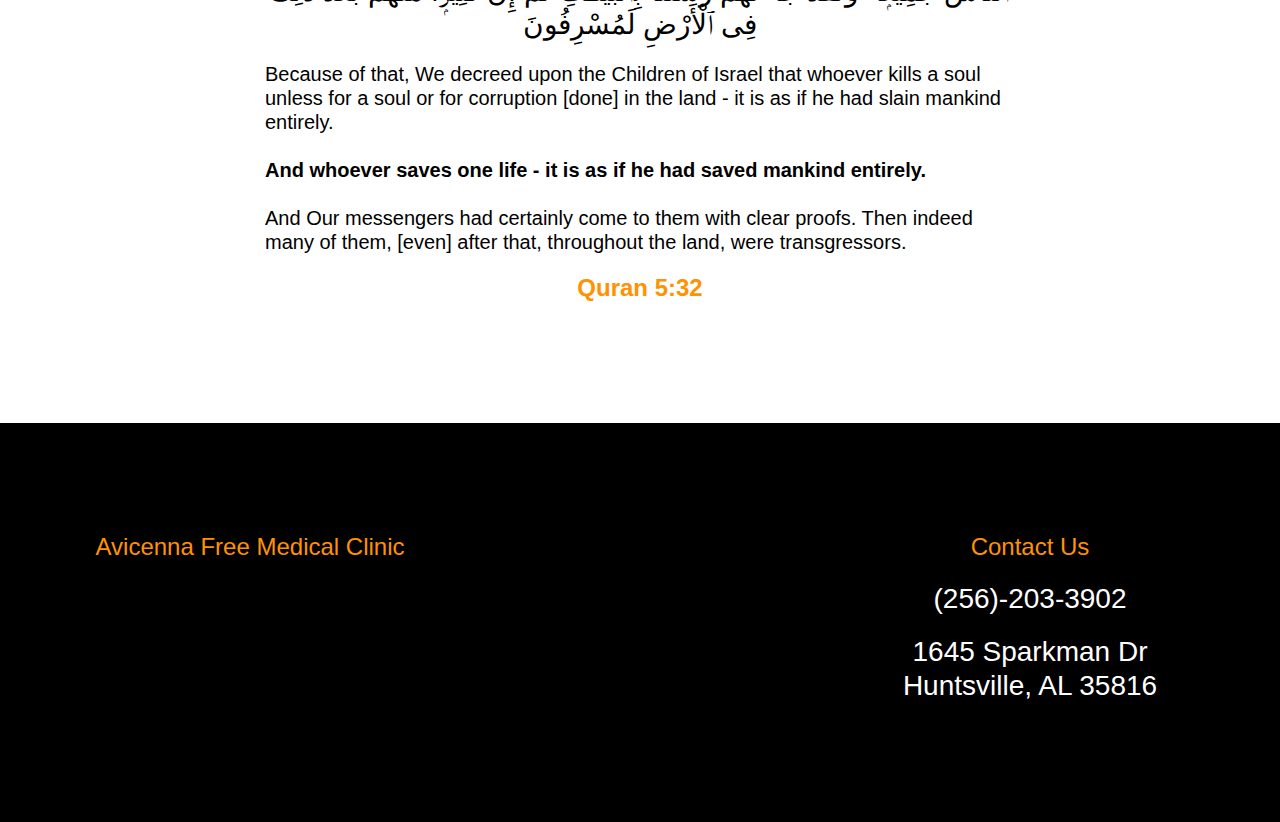
==== commit 06000ff2: "updated main photo" ====
--- a/index.html
+++ b/index.html
@@ -8,8 +8,8 @@
 	<meta name="robots" content="index, follow" />
     <link rel="shortcut icon" type="image/png" href="favicon.png">
     
-	<link rel="stylesheet" type="text/css" href="./css/bootstrap.min.css?4745">
-	<link rel="stylesheet" type="text/css" href="style.css?4976">
+	<link rel="stylesheet" type="text/css" href="./css/bootstrap.min.css?1165">
+	<link rel="stylesheet" type="text/css" href="style.css?6531">
 	
     <title>Avicenna Free Medical Clinic</title>
 
@@ -31,7 +31,7 @@
 <div class="page-container">
     
 <!-- header -->
-<div class="bloc l-bloc " id="header">
+<div class="bloc l-bloc" id="header">
 	<div class="container bloc-sm">
 		<div class="row">
 			<div class="col">
@@ -55,7 +55,7 @@
 <!-- header END -->
 
 <!-- main-bloc -->
-<div class="bloc bloc-fill-screen bg-DSC00272 d-bloc bloc-bg-texture texture-darken" id="main-bloc">
+<div class="bloc bloc-fill-screen bloc-bg-texture texture-darken bg-DSC00276 d-bloc " id="main-bloc">
 	<div class="container fill-bloc-top-edge">
 		<div class="row">
 			<div class="col-12">
@@ -244,11 +244,11 @@
 
 
 <!-- Additional JS -->
-<script src="./js/jquery-3.5.1.min.js?5312"></script>
-<script src="./js/bootstrap.bundle.min.js?7884"></script>
-<script src="./js/blocs.min.js?6140"></script>
+<script src="./js/jquery-3.5.1.min.js?7927"></script>
+<script src="./js/bootstrap.bundle.min.js?2530"></script>
+<script src="./js/blocs.min.js?4218"></script>
 <script src="./js/jqBootstrapValidation.js"></script>
-<script src="./js/formHandler.js?61"></script>
+<script src="./js/formHandler.js?6104"></script>
 <script src="./js/lazysizes.min.js" defer></script><!-- Additional JS END -->
 
 
--- a/style.css
+++ b/style.css
@@ -410,8 +410,8 @@
 
 /* Bloc image backgrounds */
 
-.bg-DSC00272{
-	background-image:url("img/DSC00272.jpg");
+.bg-DSC00276{
+	background-image:url("img/DSC00276.jpg");
 }
 
 
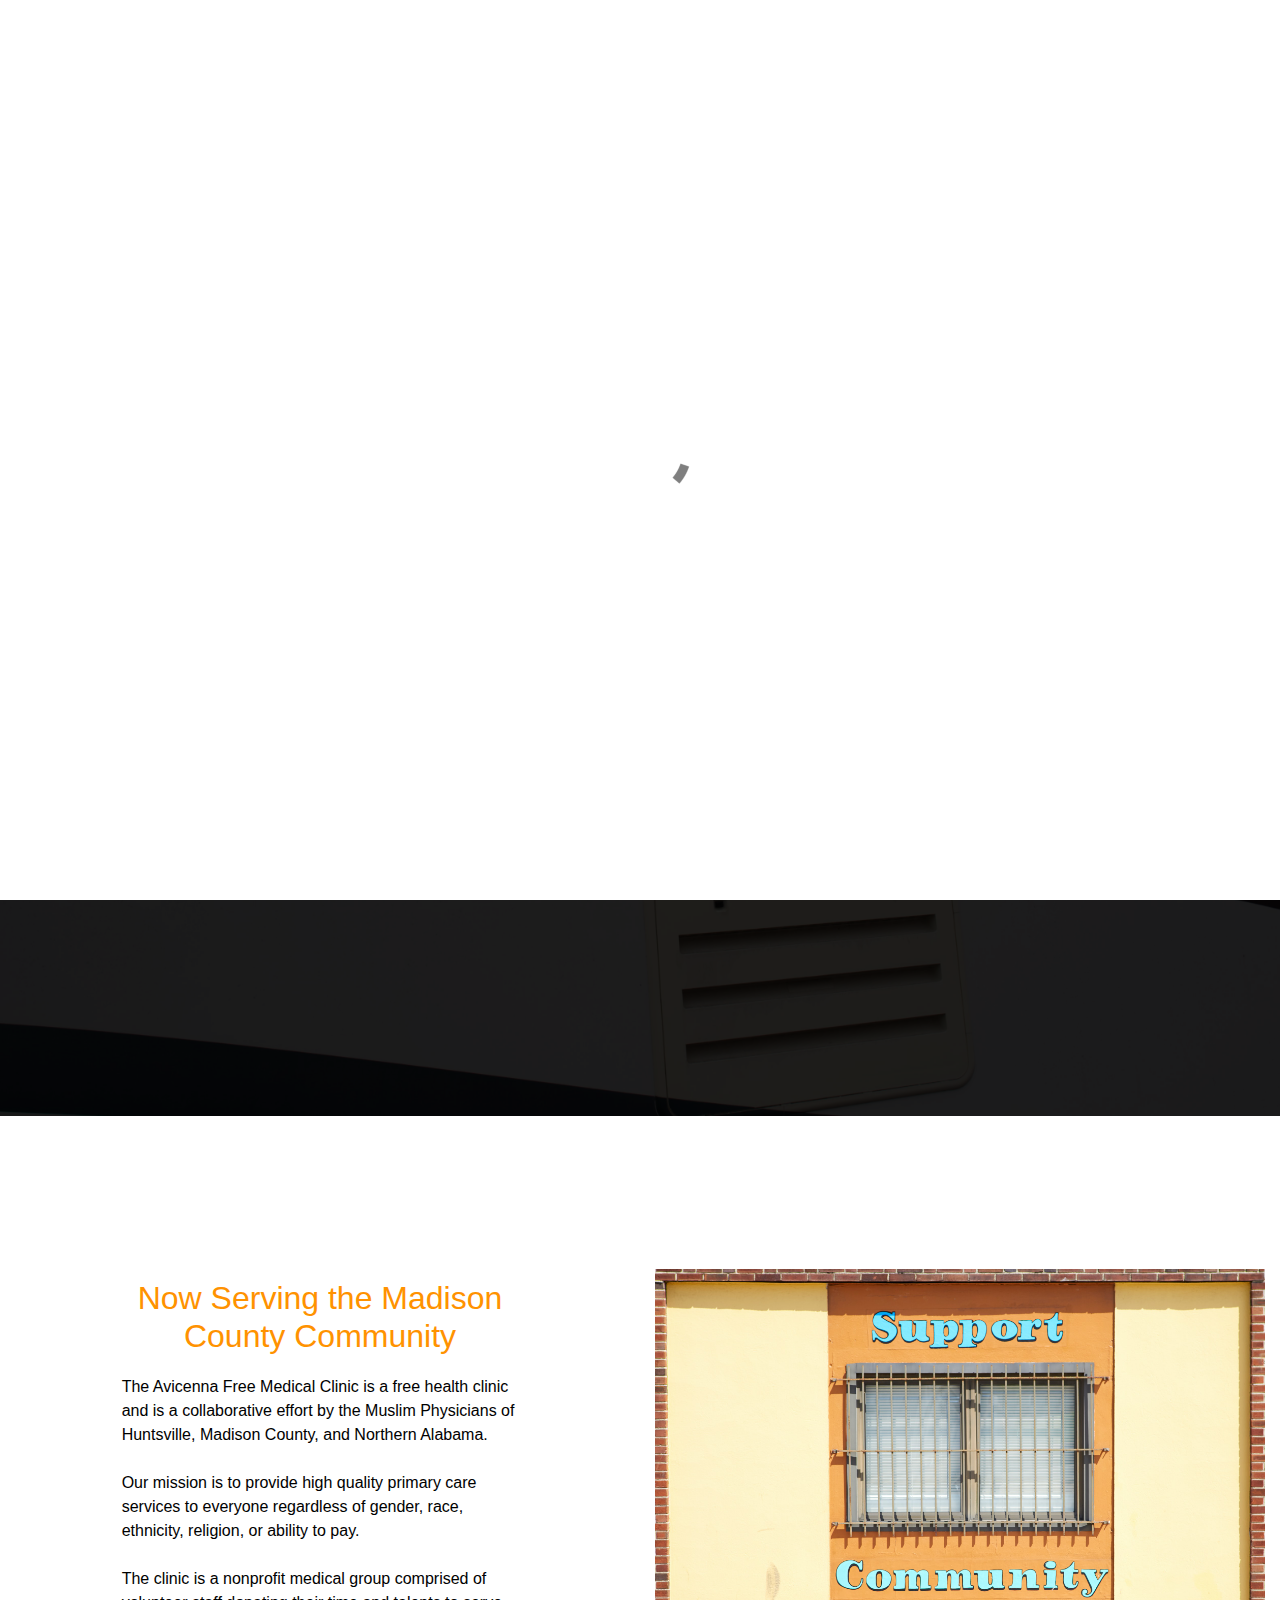
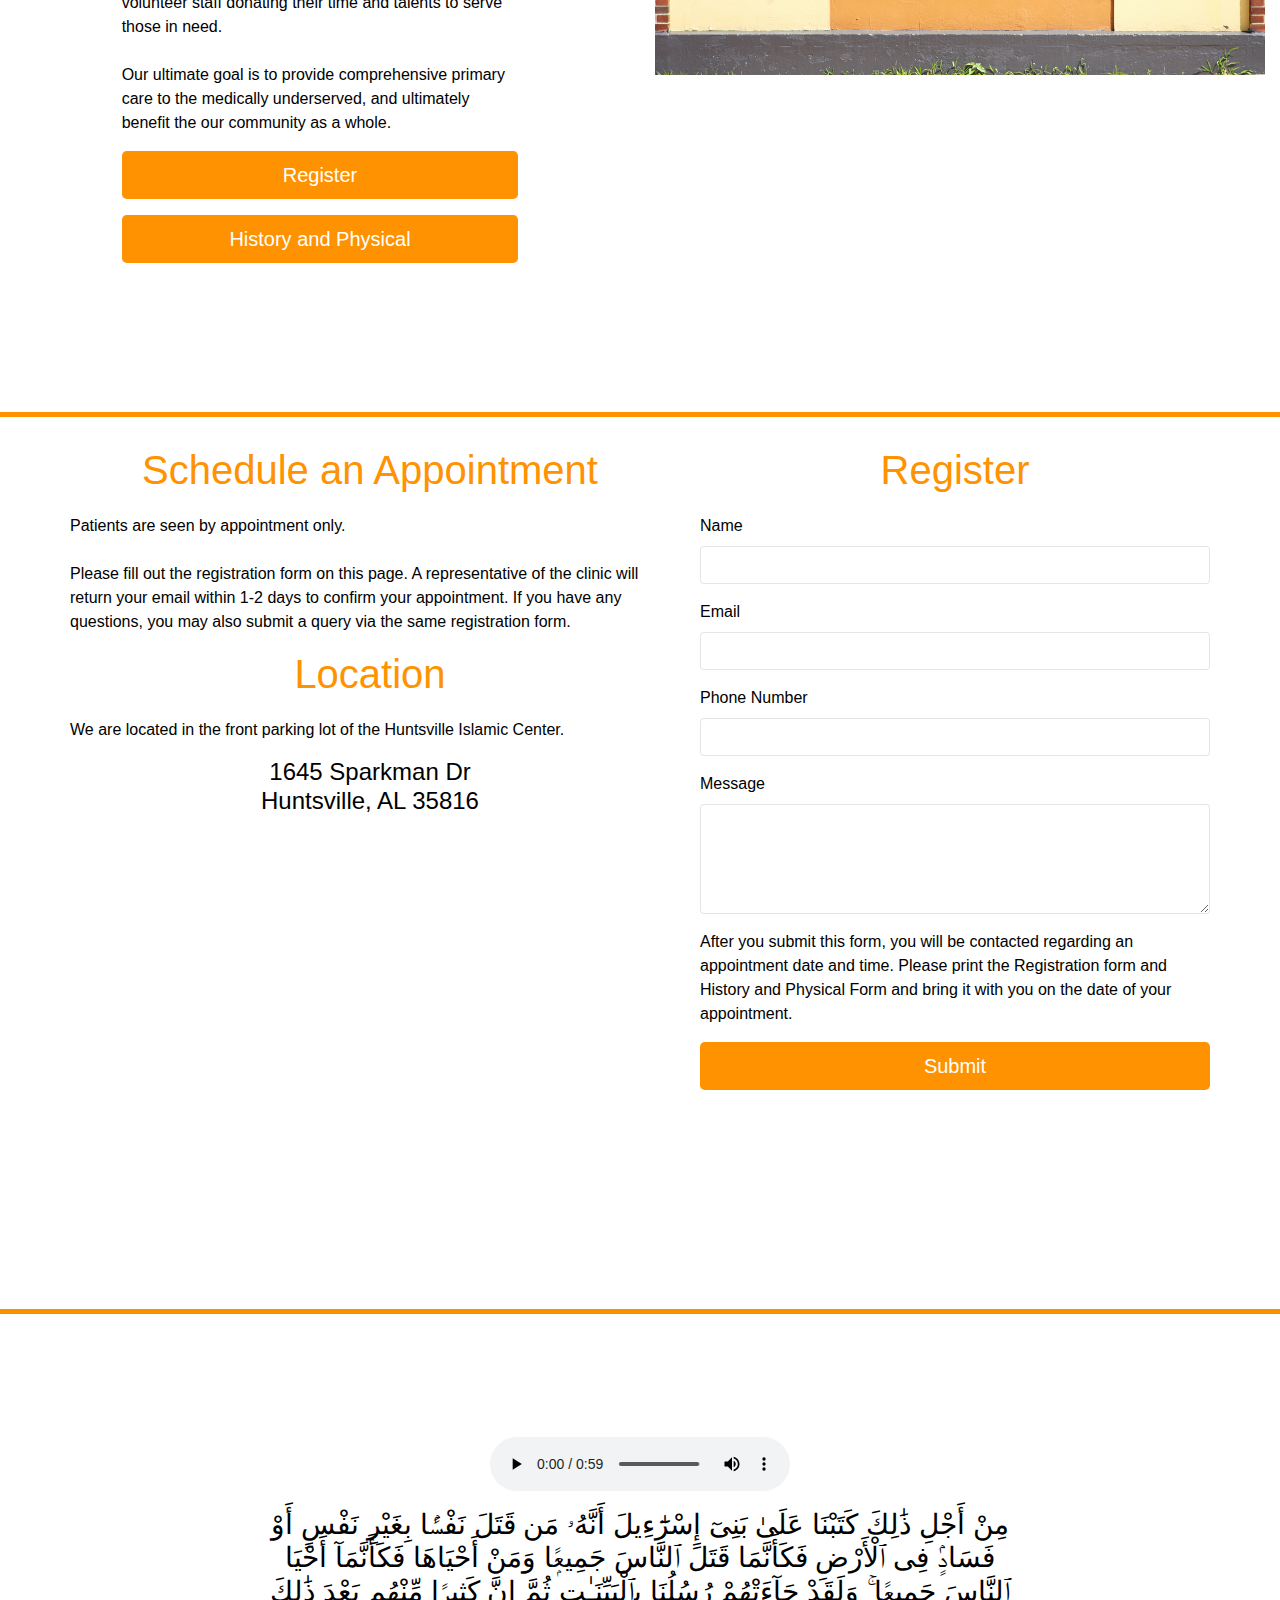
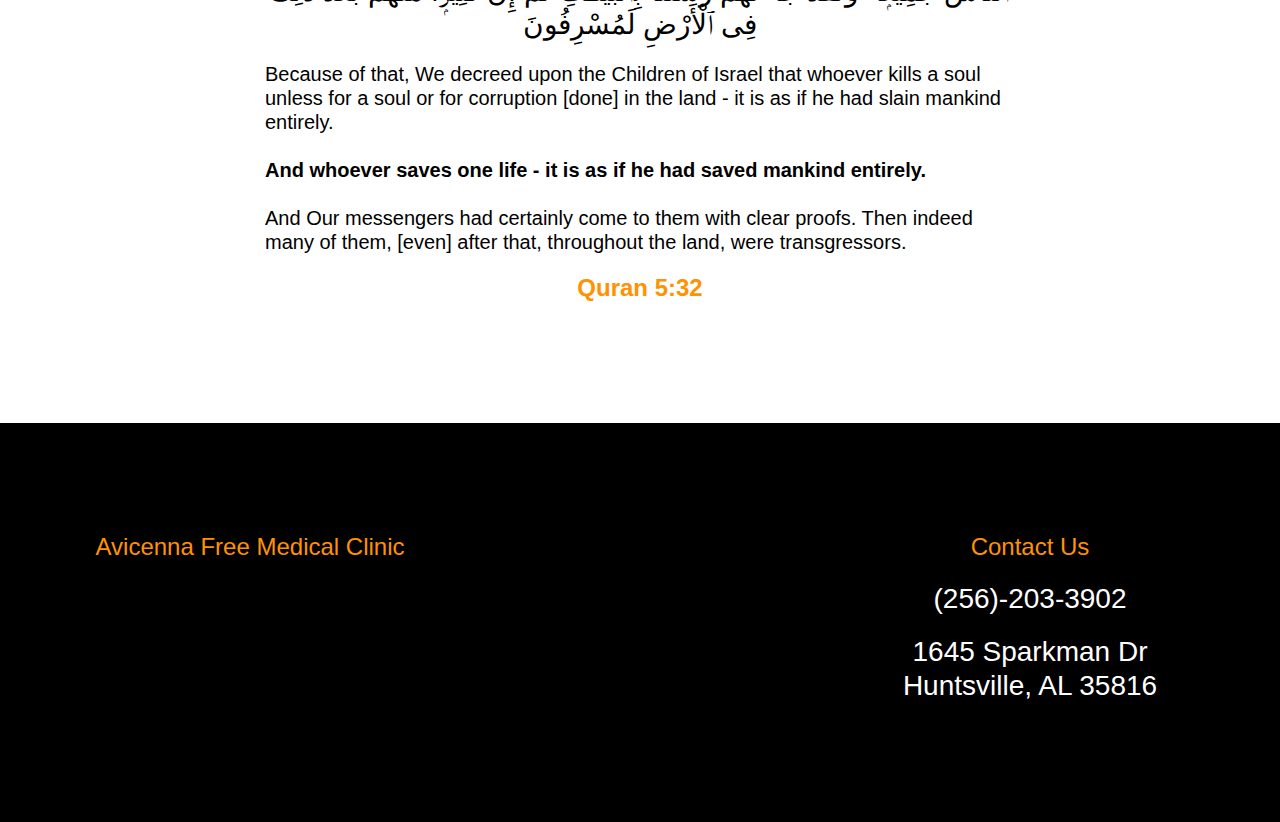
==== commit a374acfe: "updated main photo again" ====
--- a/index.html
+++ b/index.html
@@ -8,8 +8,8 @@
 	<meta name="robots" content="index, follow" />
     <link rel="shortcut icon" type="image/png" href="favicon.png">
     
-	<link rel="stylesheet" type="text/css" href="./css/bootstrap.min.css?1165">
-	<link rel="stylesheet" type="text/css" href="style.css?6531">
+	<link rel="stylesheet" type="text/css" href="./css/bootstrap.min.css?19">
+	<link rel="stylesheet" type="text/css" href="style.css?9126">
 	
     <title>Avicenna Free Medical Clinic</title>
 
@@ -55,7 +55,7 @@
 <!-- header END -->
 
 <!-- main-bloc -->
-<div class="bloc bloc-fill-screen bloc-bg-texture texture-darken bg-DSC00276 d-bloc " id="main-bloc">
+<div class="bloc bloc-fill-screen bg-DSC00268 d-bloc bloc-bg-texture texture-darken-strong " id="main-bloc">
 	<div class="container fill-bloc-top-edge">
 		<div class="row">
 			<div class="col-12">
@@ -244,11 +244,11 @@
 
 
 <!-- Additional JS -->
-<script src="./js/jquery-3.5.1.min.js?7927"></script>
-<script src="./js/bootstrap.bundle.min.js?2530"></script>
-<script src="./js/blocs.min.js?4218"></script>
+<script src="./js/jquery-3.5.1.min.js?825"></script>
+<script src="./js/bootstrap.bundle.min.js?8699"></script>
+<script src="./js/blocs.min.js?4149"></script>
 <script src="./js/jqBootstrapValidation.js"></script>
-<script src="./js/formHandler.js?6104"></script>
+<script src="./js/formHandler.js?3522"></script>
 <script src="./js/lazysizes.min.js" defer></script><!-- Additional JS END -->
 
 
--- a/style.css
+++ b/style.css
@@ -153,8 +153,8 @@
 	left:0;
 	right:0;
 }
-.texture-darken::before{
-	background: rgba(0,0,0,0.5);
+.texture-darken-strong::before{
+	background: rgba(0,0,0,0.8);
 }
 
 
@@ -410,8 +410,8 @@
 
 /* Bloc image backgrounds */
 
-.bg-DSC00276{
-	background-image:url("img/DSC00276.jpg");
+.bg-DSC00268{
+	background-image:url("img/DSC00268.jpg");
 }
 
 
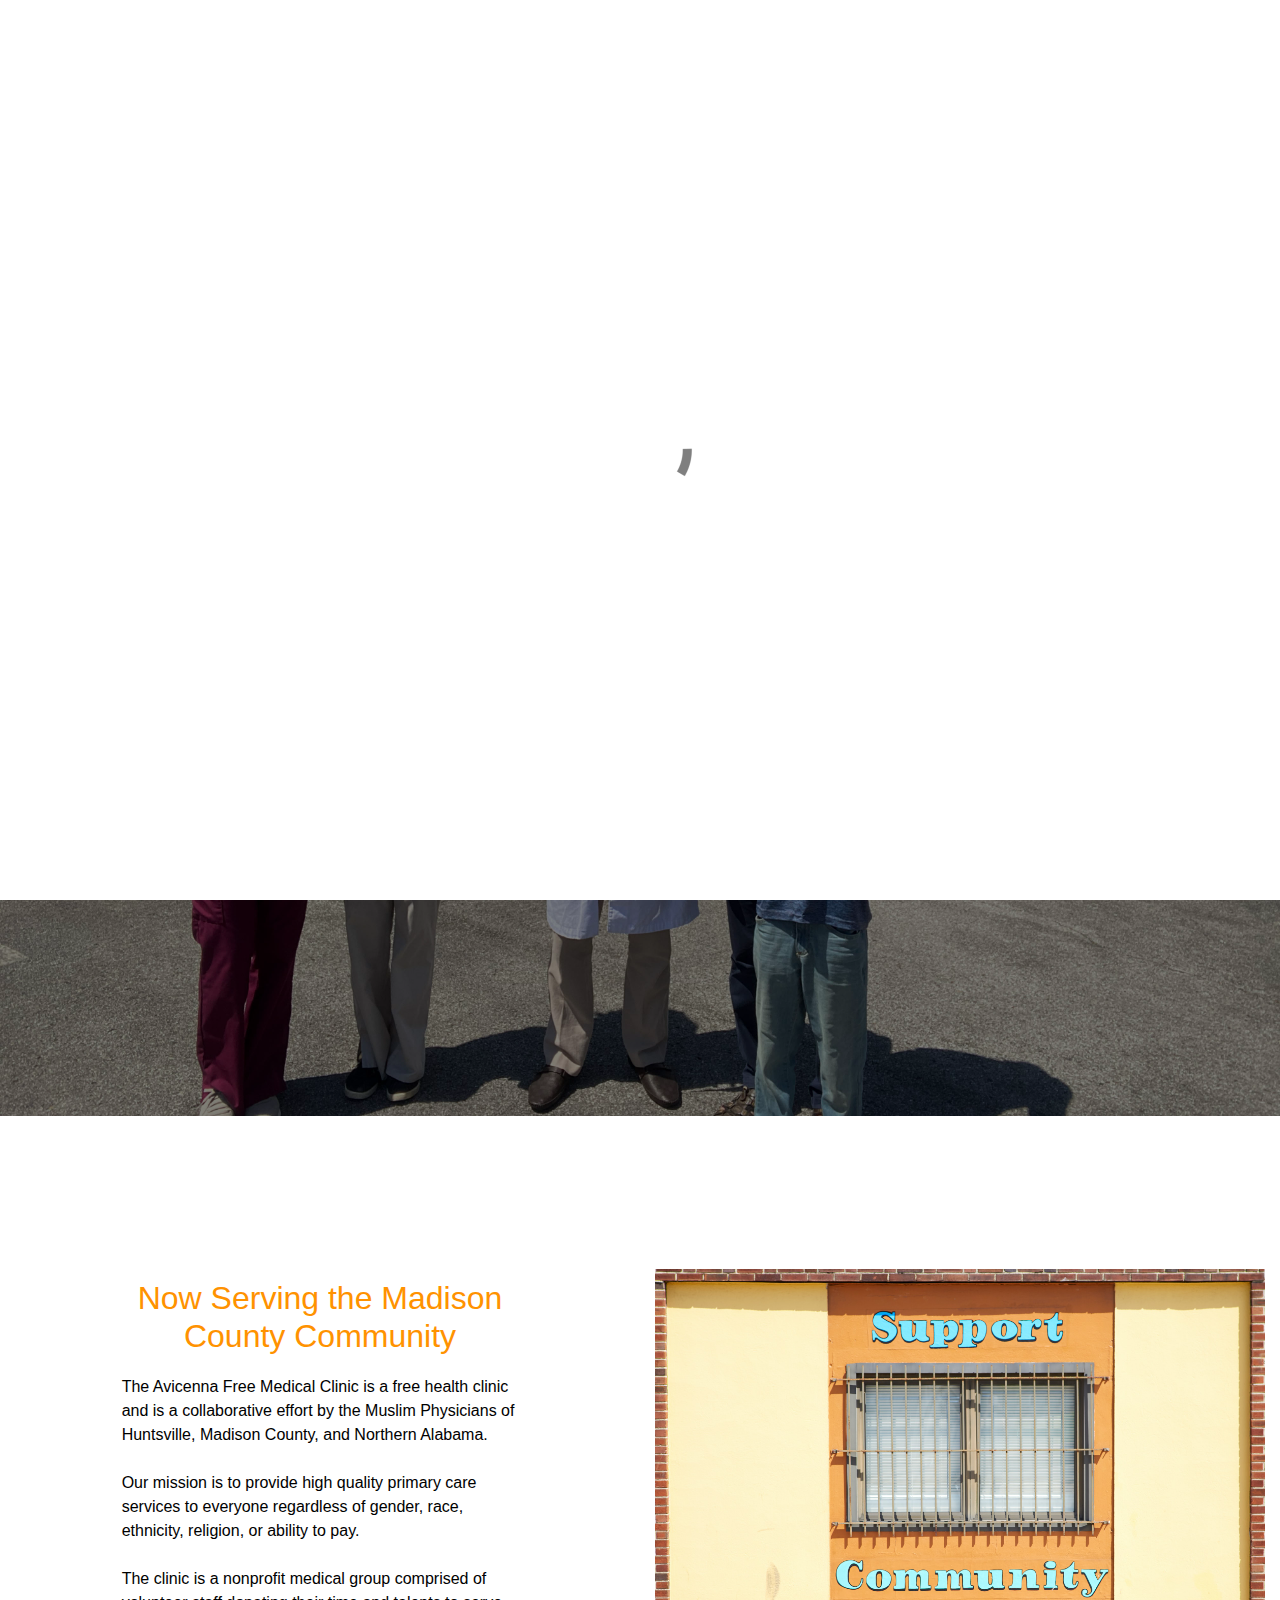
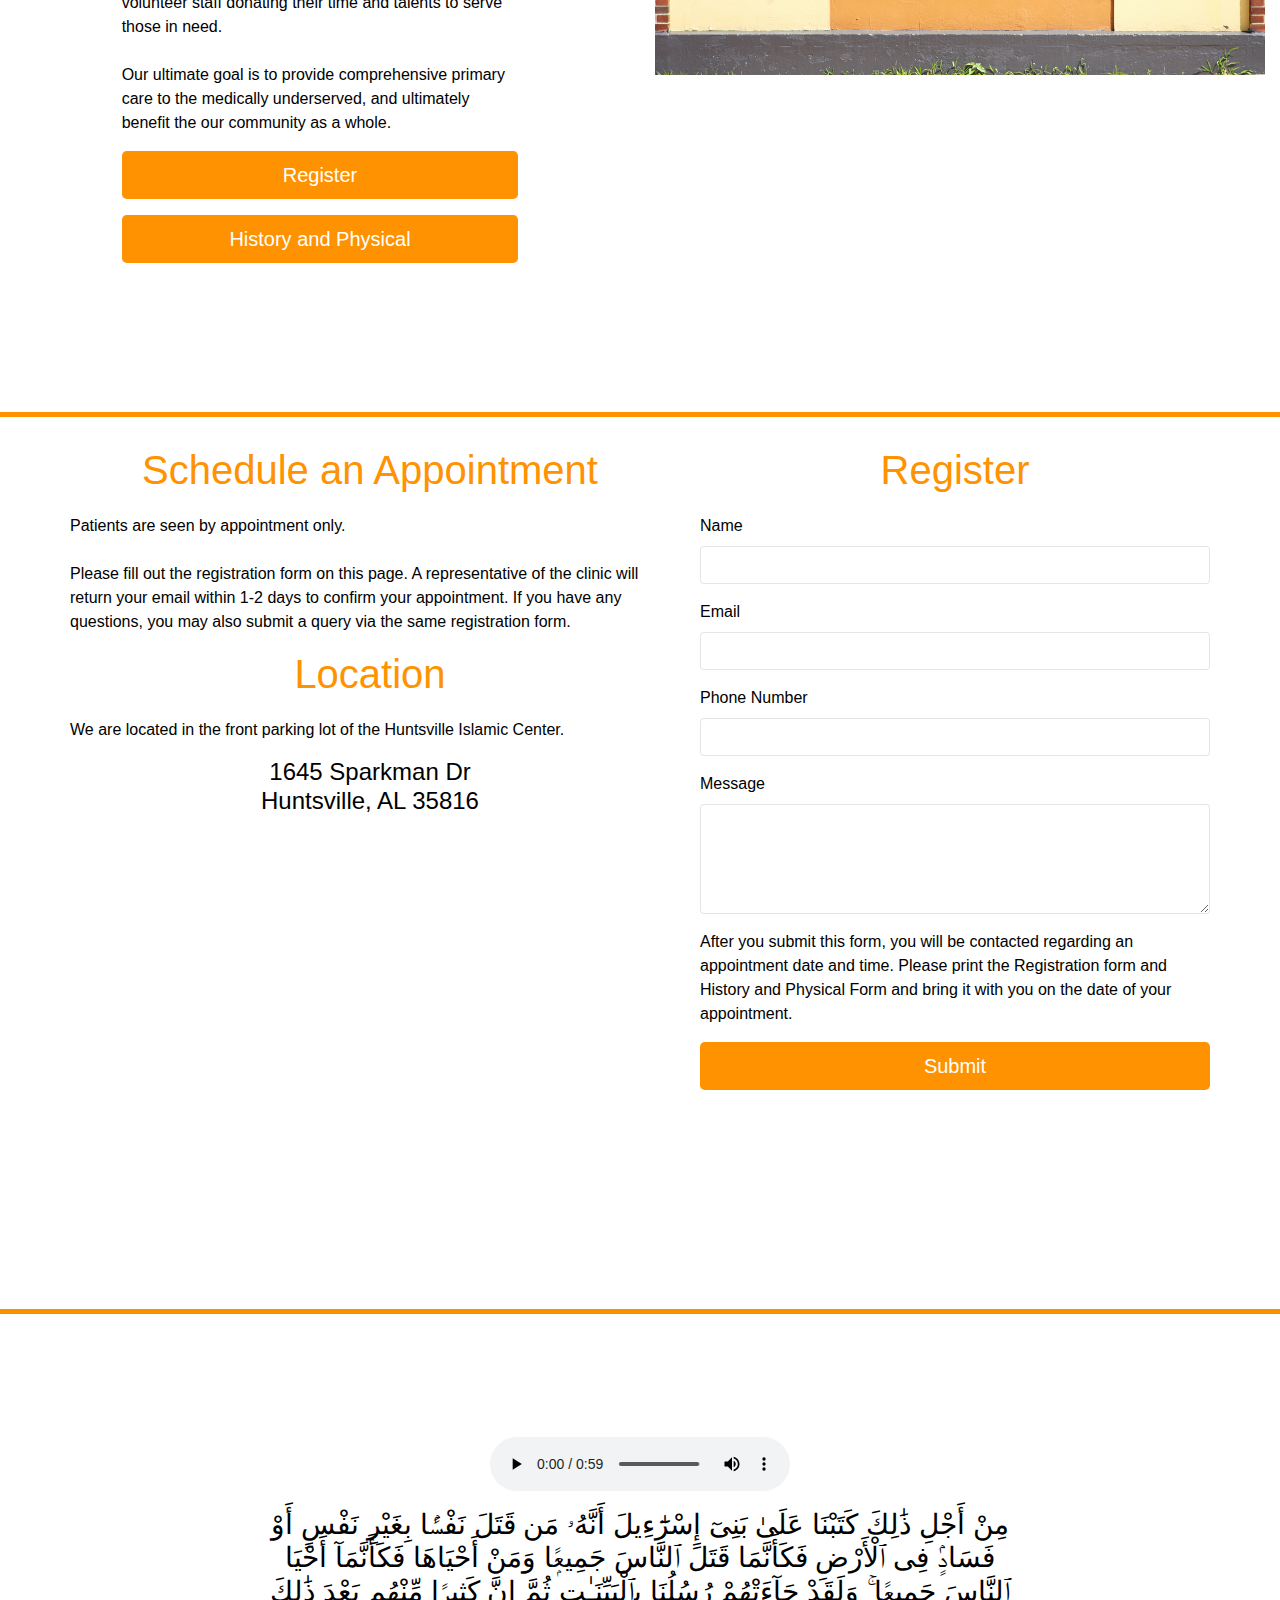
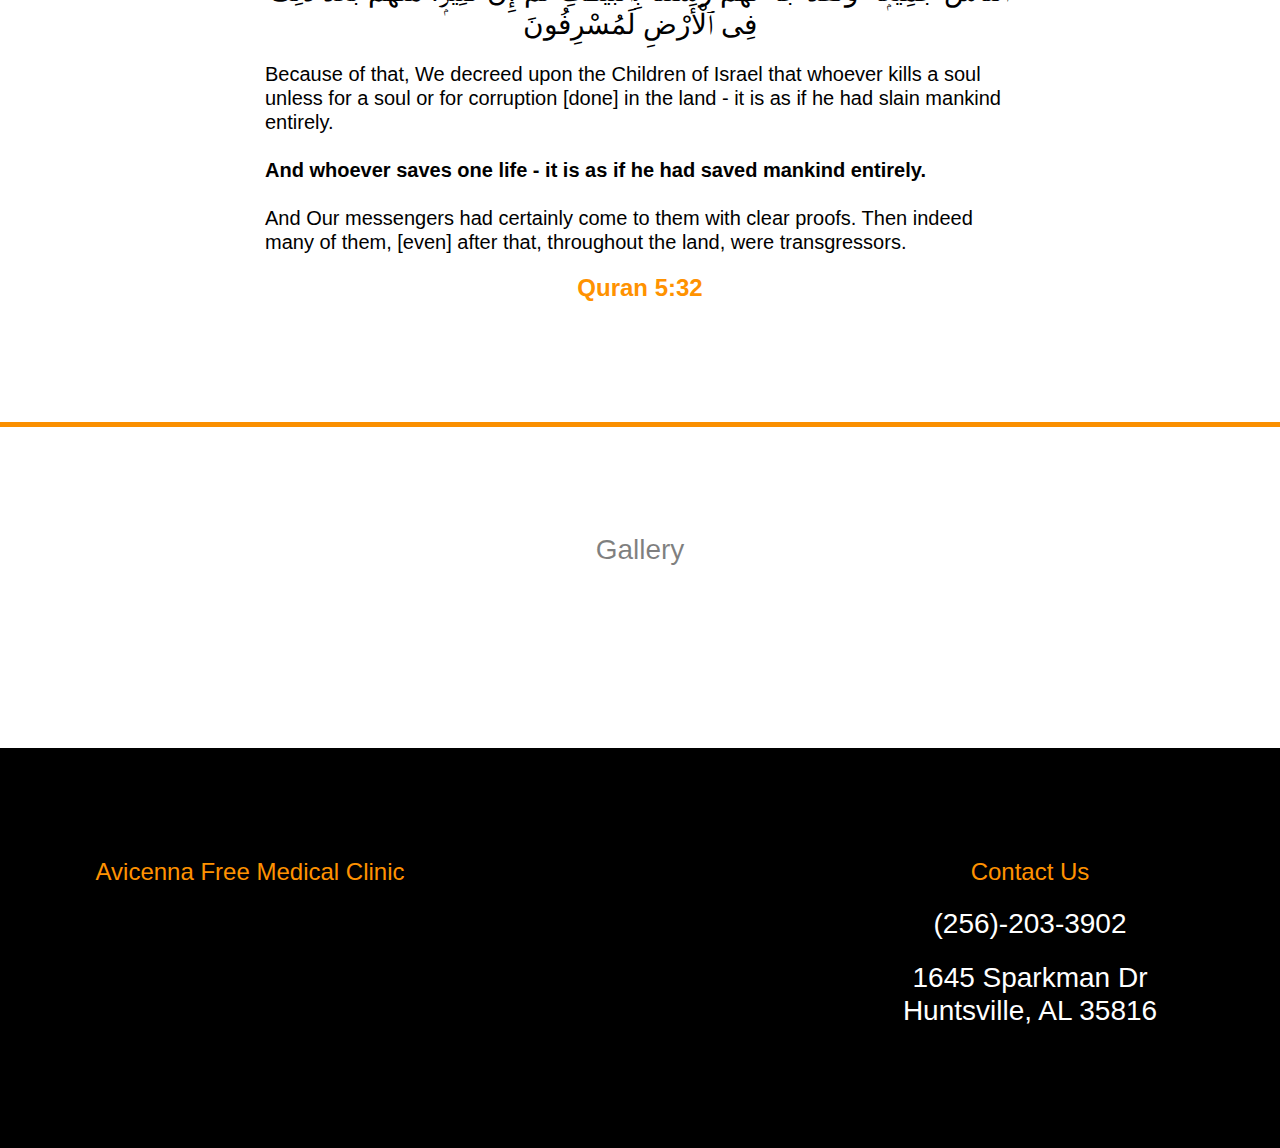
==== commit 8f463fc9: "updated gallery v1" ====
--- a/index.html
+++ b/index.html
@@ -8,8 +8,8 @@
 	<meta name="robots" content="index, follow" />
     <link rel="shortcut icon" type="image/png" href="favicon.png">
     
-	<link rel="stylesheet" type="text/css" href="./css/bootstrap.min.css?19">
-	<link rel="stylesheet" type="text/css" href="style.css?9126">
+	<link rel="stylesheet" type="text/css" href="./css/bootstrap.min.css?310">
+	<link rel="stylesheet" type="text/css" href="style.css?6374">
 	
     <title>Avicenna Free Medical Clinic</title>
 
@@ -55,7 +55,7 @@
 <!-- header END -->
 
 <!-- main-bloc -->
-<div class="bloc bloc-fill-screen bg-DSC00268 d-bloc bloc-bg-texture texture-darken-strong " id="main-bloc">
+<div class="bloc bloc-fill-screen bg-main-20picutre-web d-bloc bloc-bg-texture texture-darken" id="main-bloc">
 	<div class="container fill-bloc-top-edge">
 		<div class="row">
 			<div class="col-12">
@@ -203,6 +203,51 @@
 </div>
 <!-- quran-verse END -->
 
+<!-- bloc-5 -->
+<div class="bloc l-bloc " id="bloc-5">
+	<div class="bloc-shape-divider bloc-divider-flip-y bloc-divider-top">
+		<svg class="svg-divider bloc-divider-t-style" fill-rule="evenodd" preserveAspectRatio="none" viewBox="0 0 1000 250"><path d="M0,125H1000V250H0V125Z"></path></svg>
+	</div>
+	<div class="container bloc-lg">
+			<div class="row">
+				<div class="col">
+					<h3 class="mg-md text-center">
+						Gallery<br>
+					</h3>
+				</div>
+			</div>
+			<div class="row voffset">
+				<div class="col-lg-3 col-md-6">
+					<a href="#" data-lightbox="img/IMG_0807.jpg" data-gallery-id="gallery-1" data-frame="frameless-lb"><img src="img/lazyload-ph.png" data-src="img/IMG_0807.jpg" class="img-fluid img-protected mx-auto d-block lazyload" alt="IMG_0807" /></a>
+				</div>
+				<div class="col-lg-3 col-md-6 mt-1 mt-md-0">
+					<a href="#" data-lightbox="img/IMG_0813.jpg" data-gallery-id="gallery-1" data-frame="frameless-lb"><img src="img/lazyload-ph.png" data-src="img/IMG_0813.jpg" class="img-fluid img-protected mx-auto d-block lazyload" alt="IMG_0813" /></a>
+				</div>
+				<div class="col-lg-3 col-md-6 mt-1 mt-md-4 mt-lg-0">
+					<a href="#" data-lightbox="img/IMG_0815.jpg" data-gallery-id="gallery-1" data-frame="frameless-lb"><img src="img/lazyload-ph.png" data-src="img/IMG_0815.jpg" class="img-fluid img-protected mx-auto d-block lazyload" alt="IMG_0815" /></a>
+				</div>
+				<div class="col-lg-3 col-md-6 mt-1 mt-md-4 mt-lg-0">
+					<a href="#" data-lightbox="img/IMG_0816.jpg" data-gallery-id="gallery-1" data-frame="frameless-lb"><img src="img/lazyload-ph.png" data-src="img/IMG_0816.jpg" class="img-fluid img-protected mx-auto d-block lazyload" alt="IMG_0816" /></a>
+				</div>
+			</div>
+			<div class="row voffset">
+				<div class="col-lg-3 col-md-6">
+					<a href="#" data-lightbox="img/IMG_0821.jpg" data-gallery-id="gallery-1" data-frame="frameless-lb"><img src="img/lazyload-ph.png" data-src="img/IMG_0821.jpg" class="img-fluid img-protected mx-auto d-block lazyload" alt="IMG_0821" /></a>
+				</div>
+				<div class="col-lg-3 col-md-6 mt-1 mt-md-0">
+					<a href="#" data-lightbox="img/zhen-hu-Xruf17OrkwM-unsplash.jpg" data-gallery-id="gallery-1" data-frame="frameless-lb"><img src="img/lazyload-ph.png" data-src="img/zhen-hu-Xruf17OrkwM-unsplash.jpg" class="img-fluid img-protected mx-auto d-block lazyload" alt="zhen hu-Xruf17OrkwM-unsplash" /></a>
+				</div>
+				<div class="col-lg-3 col-md-6 mt-1 mt-md-4 mt-lg-0">
+					<a href="#" data-lightbox="img/DSC00268.jpg" data-gallery-id="gallery-1" data-frame="frameless-lb"><img src="img/lazyload-ph.png" data-src="img/DSC00268.jpg" class="img-fluid img-protected mx-auto d-block lazyload" alt="DSC00268" /></a>
+				</div>
+				<div class="col-lg-3 col-md-6 mt-1 mt-md-4 mt-lg-0">
+					<a href="#" data-lightbox="img/IMG_0826.jpg" data-gallery-id="gallery-1" data-frame="frameless-lb"><img src="img/lazyload-ph.png" data-src="img/IMG_0826.jpg" class="img-fluid img-protected mx-auto d-block lazyload" alt="IMG_0826" /></a>
+				</div>
+			</div>
+		</div>
+</div>
+<!-- bloc-5 END -->
+
 <!-- ScrollToTop Button -->
 <a class="bloc-button btn btn-d scrollToTop" onclick="scrollToTarget('1',this)"><svg xmlns="http://www.w3.org/2000/svg" width="22" height="22" viewBox="0 0 32 32"><path class="scroll-to-top-btn-icon" d="M30,22.656l-14-13-14,13"/></svg></a>
 <!-- ScrollToTop Button END-->
@@ -244,11 +289,12 @@
 
 
 <!-- Additional JS -->
-<script src="./js/jquery-3.5.1.min.js?825"></script>
-<script src="./js/bootstrap.bundle.min.js?8699"></script>
-<script src="./js/blocs.min.js?4149"></script>
+<script src="./js/jquery-3.5.1.min.js?1135"></script>
+<script src="./js/bootstrap.bundle.min.js?406"></script>
+<script src="./js/blocs.min.js?163"></script>
 <script src="./js/jqBootstrapValidation.js"></script>
-<script src="./js/formHandler.js?3522"></script>
+<script src="./js/formHandler.js?2703"></script>
+<script src="./js/jquery.touchSwipe.min.js" defer></script>
 <script src="./js/lazysizes.min.js" defer></script><!-- Additional JS END -->
 
 
--- a/style.css
+++ b/style.css
@@ -153,8 +153,8 @@
 	left:0;
 	right:0;
 }
-.texture-darken-strong::before{
-	background: rgba(0,0,0,0.8);
+.texture-darken::before{
+	background: rgba(0,0,0,0.5);
 }
 
 
@@ -235,6 +235,12 @@
 .d-bloc .card .btn-wire,.d-bloc .card .btn-wire:hover,.l-bloc .btn-wire,.l-bloc .btn-wire:hover{
 	color:rgba(0,0,0,.7);
 	border-color:rgba(0,0,0,.3);
+}
+
+/* Row Margin Offsets */
+
+.voffset{
+	margin-top:30px;
 }
 
 
@@ -345,6 +351,94 @@
 	fill-rule: evenodd;
 	stroke-linecap:round;
 }
+/* = Lightbox
+-------------------------------------------------------------- */
+
+a[data-lightbox]{
+	position: relative;
+	display: block;
+	text-align: center;
+}
+a[data-lightbox]:hover::before{
+	content:"+";
+	font-family: "HelveticaNeue-Light", "Helvetica Neue Light", "Helvetica Neue", Helvetica, Arial;
+	font-size:32px;
+	line-height: 42px;
+	width:50px;
+	height:50px;
+	margin-left:-25px;
+	border-radius: 50%;
+	background:rgba(0,0,0,.5);
+	color:#FFF;
+	font-weight:100;
+	z-index: 1;
+	position: absolute;
+	top: 50%;
+	left: 50%;
+	transform: translateY(-50%);
+	-webkit-transform: translateY(-50%);
+}
+a[data-lightbox]:hover img{
+	opacity: 0.6;
+	-webkit-animation-fill-mode: none;
+	animation-fill-mode:none;
+}
+.lightbox-caption{
+	padding: 20px;
+	color: #FFF;
+	background: rgba(0,0,0,.5);
+	position: absolute;
+	left: 15px;
+	right: 15px;
+	bottom: 5px;
+}
+.close-lightbox:hover,.next-lightbox:hover, .prev-lightbox:hover{
+	background:rgba(0,0,0,.5);
+}
+.next-lightbox, .prev-lightbox,.close-lightbox{
+	position: absolute;
+	padding:6px;
+	background:rgba(0,0,0,.3);
+	line-height:0;
+	transition: background .2s ease-in-out;
+	border-radius:.25rem;
+	border:none;
+	z-index:20;
+}
+.next-lightbox, .prev-lightbox{
+	top:45%;
+}
+.close-lightbox{
+	top:20px;
+	right:20px;
+}
+.next-lightbox{
+	right:25px;
+}
+.prev-lightbox{
+	left:25px;
+}
+.lightbox-prev-icon,.lightbox-next-icon,.lightbox-close-icon{
+	fill:none;
+	stroke: #fff;
+	stroke-width: 3px;
+	fill-rule: evenodd;
+	stroke-linecap:round;
+}
+
+/* Framless */
+.frameless-lb{
+	border-radius: 0;
+	border:none;
+}
+.frameless-lb .modal-body{
+	padding:0;
+}
+.frameless-lb .lightbox-caption{
+	left:0;
+	right:0;
+	bottom:-16px;
+}
 
 /* = Custom Styling
 -------------------------------------------------------------- */
@@ -375,6 +469,10 @@
 .navbar-brand img{
 	height:150px;
 }
+.bloc-divider-t-style{
+	height:10px;
+	fill:#FA8F00;
+}
 
 /* = Colour
 -------------------------------------------------------------- */
@@ -410,8 +508,8 @@
 
 /* Bloc image backgrounds */
 
-.bg-DSC00268{
-	background-image:url("img/DSC00268.jpg");
+.bg-main-20picutre-web{
+	background-image:url("img/main%20picutre_web.jpg");
 }
 
 
@@ -494,6 +592,15 @@
 	   height: 320px;
     }
 }
+
+@media (max-width: 991px){
+	.mt-md-0{
+	}
+	.mt-md-4{
+	}
+	
+}
+
 @media (max-width: 767px){
 	.text-right{
 	}
@@ -508,6 +615,8 @@
 	.footer-link{
 		text-align:center;
 	}
+	.mt-1{
+	}
 	
 }
 
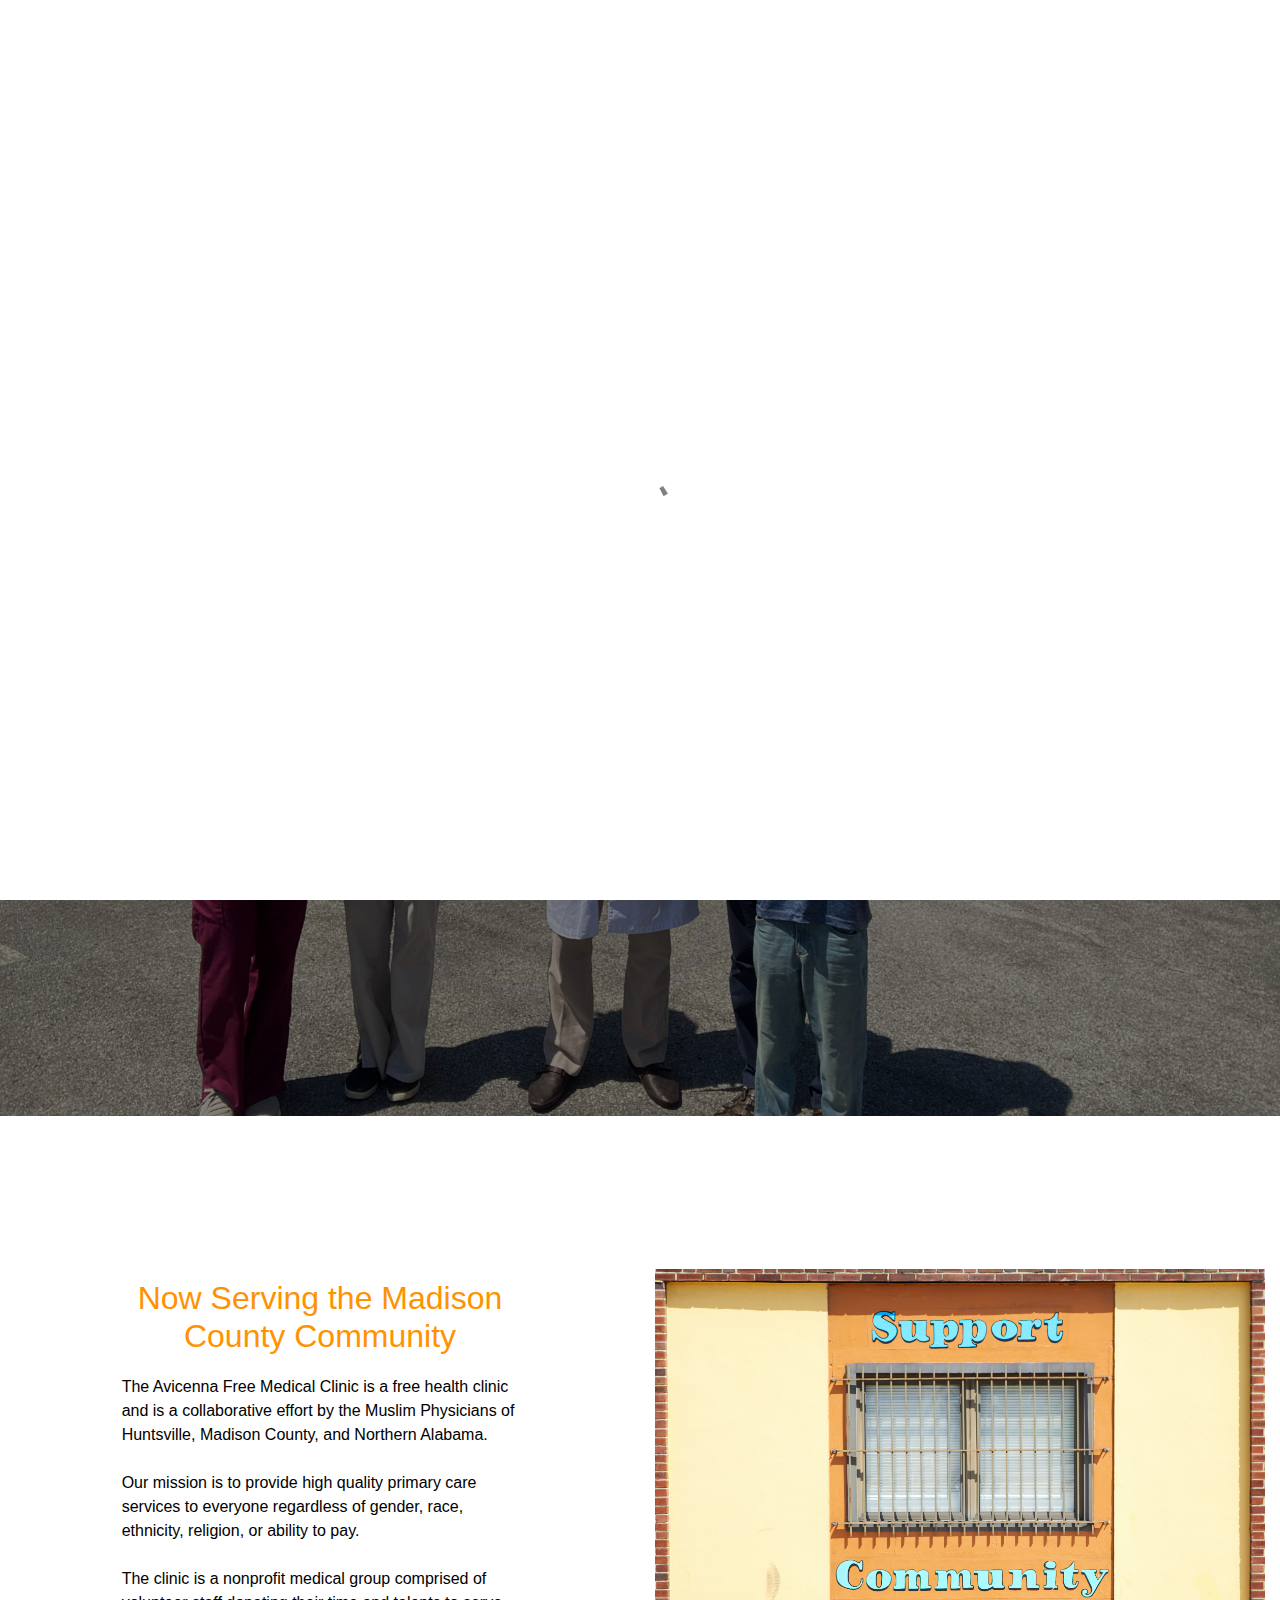
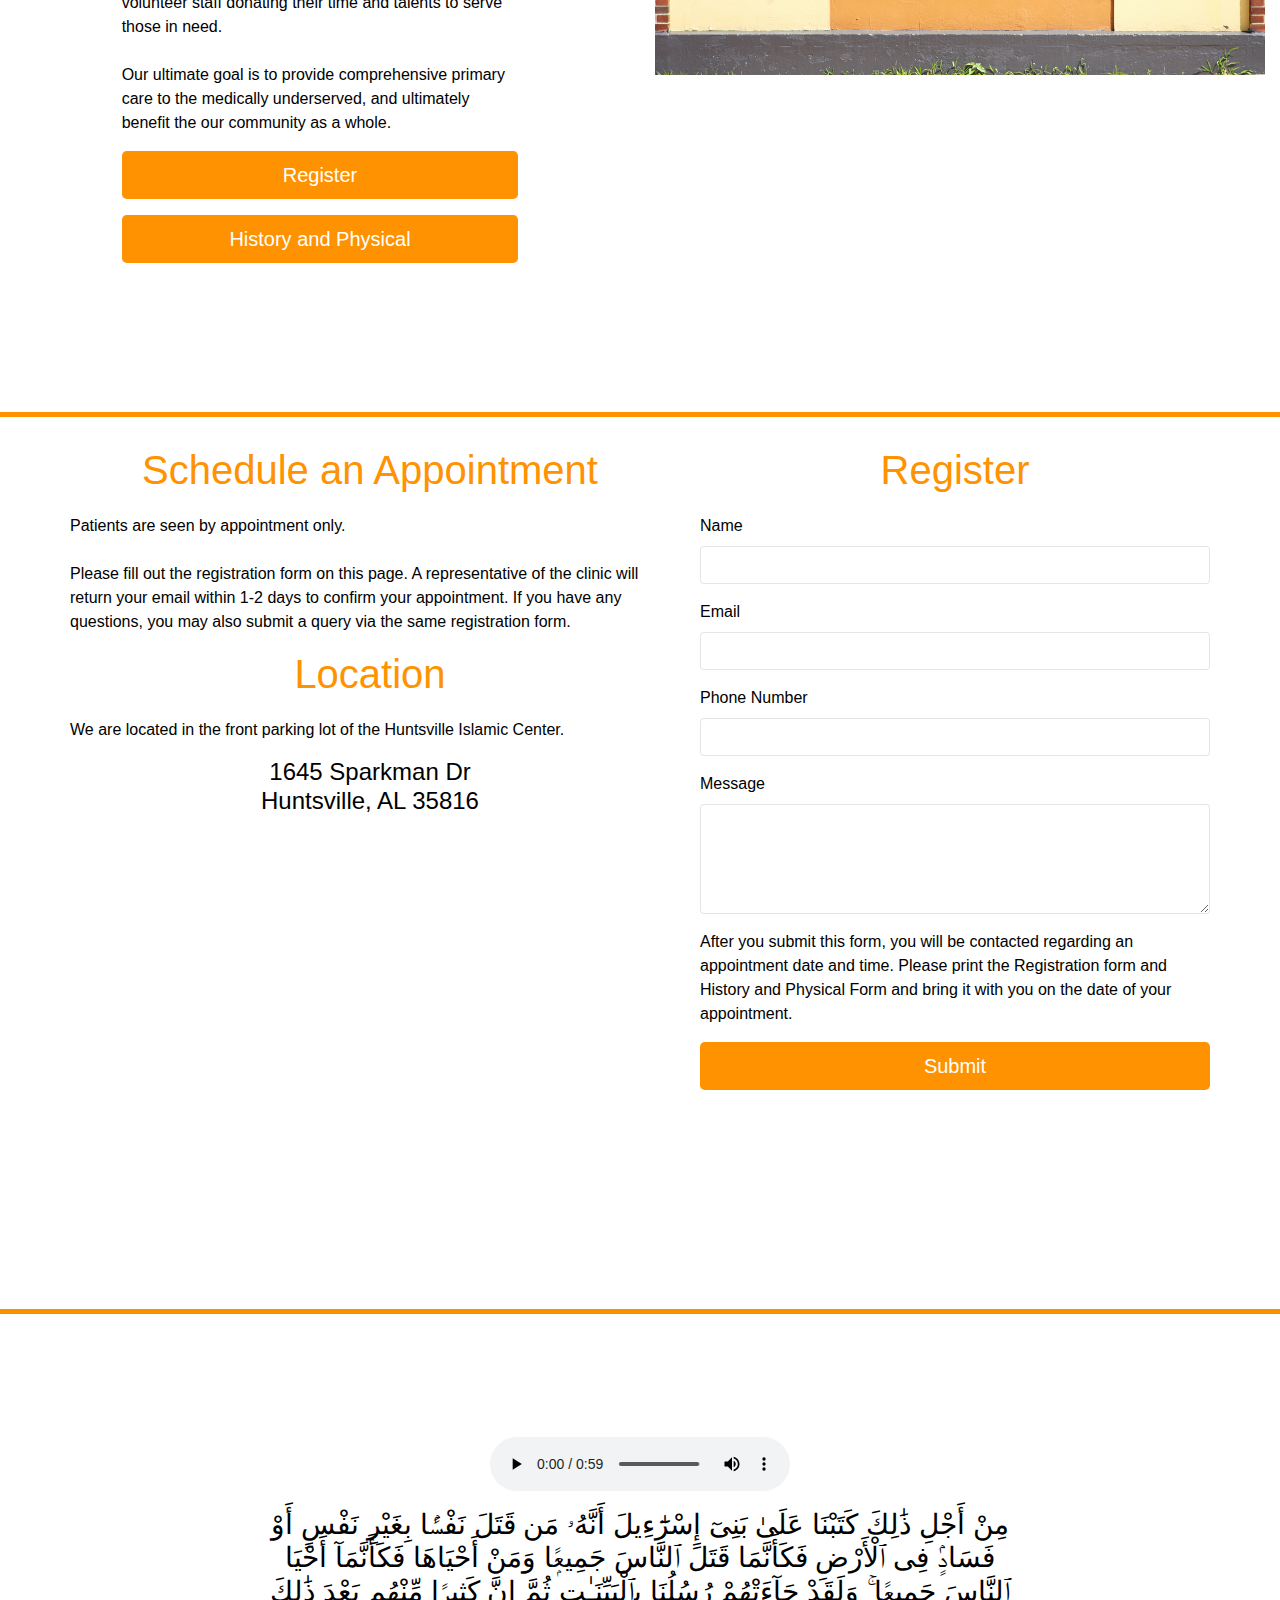
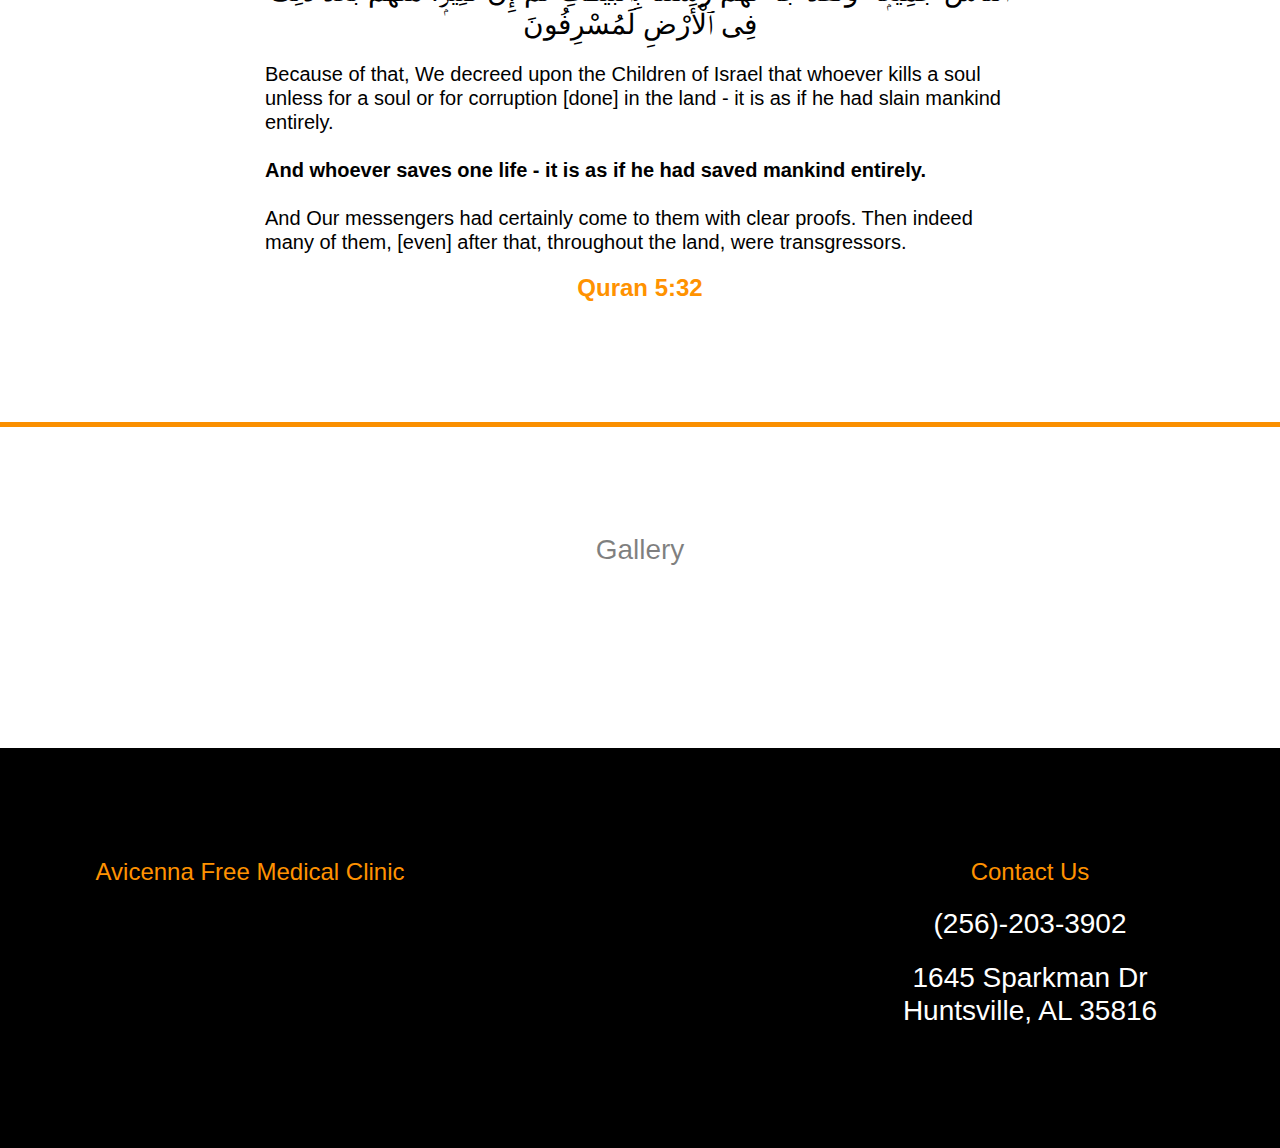
==== commit c570159a: "updated gallery v2" ====
--- a/index.html
+++ b/index.html
@@ -8,8 +8,8 @@
 	<meta name="robots" content="index, follow" />
     <link rel="shortcut icon" type="image/png" href="favicon.png">
     
-	<link rel="stylesheet" type="text/css" href="./css/bootstrap.min.css?310">
-	<link rel="stylesheet" type="text/css" href="style.css?6374">
+	<link rel="stylesheet" type="text/css" href="./css/bootstrap.min.css?6091">
+	<link rel="stylesheet" type="text/css" href="style.css?9003">
 	
     <title>Avicenna Free Medical Clinic</title>
 
@@ -204,7 +204,7 @@
 <!-- quran-verse END -->
 
 <!-- bloc-5 -->
-<div class="bloc l-bloc " id="bloc-5">
+<div class="bloc l-bloc" id="bloc-5">
 	<div class="bloc-shape-divider bloc-divider-flip-y bloc-divider-top">
 		<svg class="svg-divider bloc-divider-t-style" fill-rule="evenodd" preserveAspectRatio="none" viewBox="0 0 1000 250"><path d="M0,125H1000V250H0V125Z"></path></svg>
 	</div>
@@ -235,10 +235,10 @@
 					<a href="#" data-lightbox="img/IMG_0821.jpg" data-gallery-id="gallery-1" data-frame="frameless-lb"><img src="img/lazyload-ph.png" data-src="img/IMG_0821.jpg" class="img-fluid img-protected mx-auto d-block lazyload" alt="IMG_0821" /></a>
 				</div>
 				<div class="col-lg-3 col-md-6 mt-1 mt-md-0">
-					<a href="#" data-lightbox="img/zhen-hu-Xruf17OrkwM-unsplash.jpg" data-gallery-id="gallery-1" data-frame="frameless-lb"><img src="img/lazyload-ph.png" data-src="img/zhen-hu-Xruf17OrkwM-unsplash.jpg" class="img-fluid img-protected mx-auto d-block lazyload" alt="zhen hu-Xruf17OrkwM-unsplash" /></a>
+					<a href="#" data-lightbox="img/IMG_0829.jpg" data-gallery-id="gallery-1" data-frame="frameless-lb"><img src="img/lazyload-ph.png" data-src="img/IMG_0829.jpg" class="img-fluid img-protected mx-auto d-block lazyload" alt="IMG_0829" /></a>
 				</div>
 				<div class="col-lg-3 col-md-6 mt-1 mt-md-4 mt-lg-0">
-					<a href="#" data-lightbox="img/DSC00268.jpg" data-gallery-id="gallery-1" data-frame="frameless-lb"><img src="img/lazyload-ph.png" data-src="img/DSC00268.jpg" class="img-fluid img-protected mx-auto d-block lazyload" alt="DSC00268" /></a>
+					<a href="#" data-lightbox="img/IMG_0830.jpg" data-gallery-id="gallery-1" data-frame="frameless-lb"><img src="img/lazyload-ph.png" data-src="img/IMG_0830.jpg" class="img-fluid img-protected mx-auto d-block lazyload " alt="IMG_0830" /></a>
 				</div>
 				<div class="col-lg-3 col-md-6 mt-1 mt-md-4 mt-lg-0">
 					<a href="#" data-lightbox="img/IMG_0826.jpg" data-gallery-id="gallery-1" data-frame="frameless-lb"><img src="img/lazyload-ph.png" data-src="img/IMG_0826.jpg" class="img-fluid img-protected mx-auto d-block lazyload" alt="IMG_0826" /></a>
@@ -289,11 +289,11 @@
 
 
 <!-- Additional JS -->
-<script src="./js/jquery-3.5.1.min.js?1135"></script>
-<script src="./js/bootstrap.bundle.min.js?406"></script>
-<script src="./js/blocs.min.js?163"></script>
+<script src="./js/jquery-3.5.1.min.js?7998"></script>
+<script src="./js/bootstrap.bundle.min.js?2171"></script>
+<script src="./js/blocs.min.js?8923"></script>
 <script src="./js/jqBootstrapValidation.js"></script>
-<script src="./js/formHandler.js?2703"></script>
+<script src="./js/formHandler.js?272"></script>
 <script src="./js/jquery.touchSwipe.min.js" defer></script>
 <script src="./js/lazysizes.min.js" defer></script><!-- Additional JS END -->
 
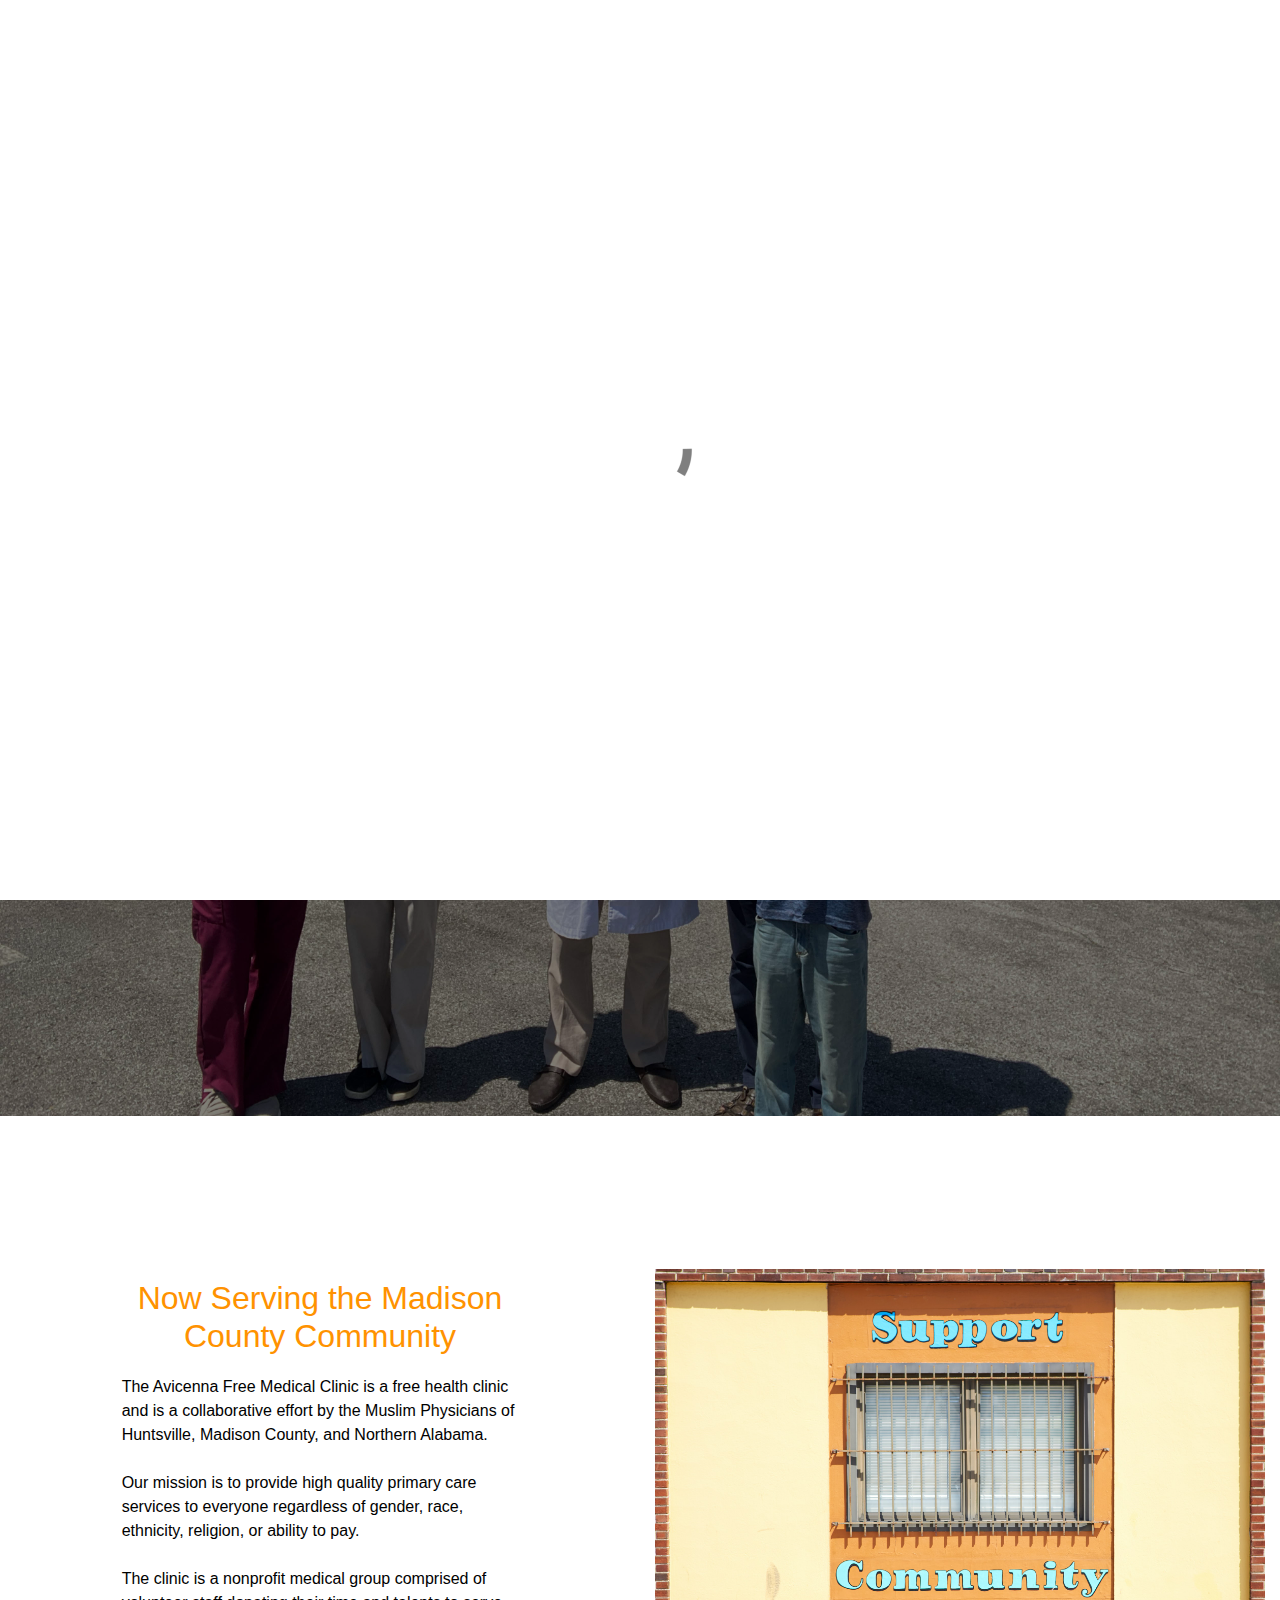
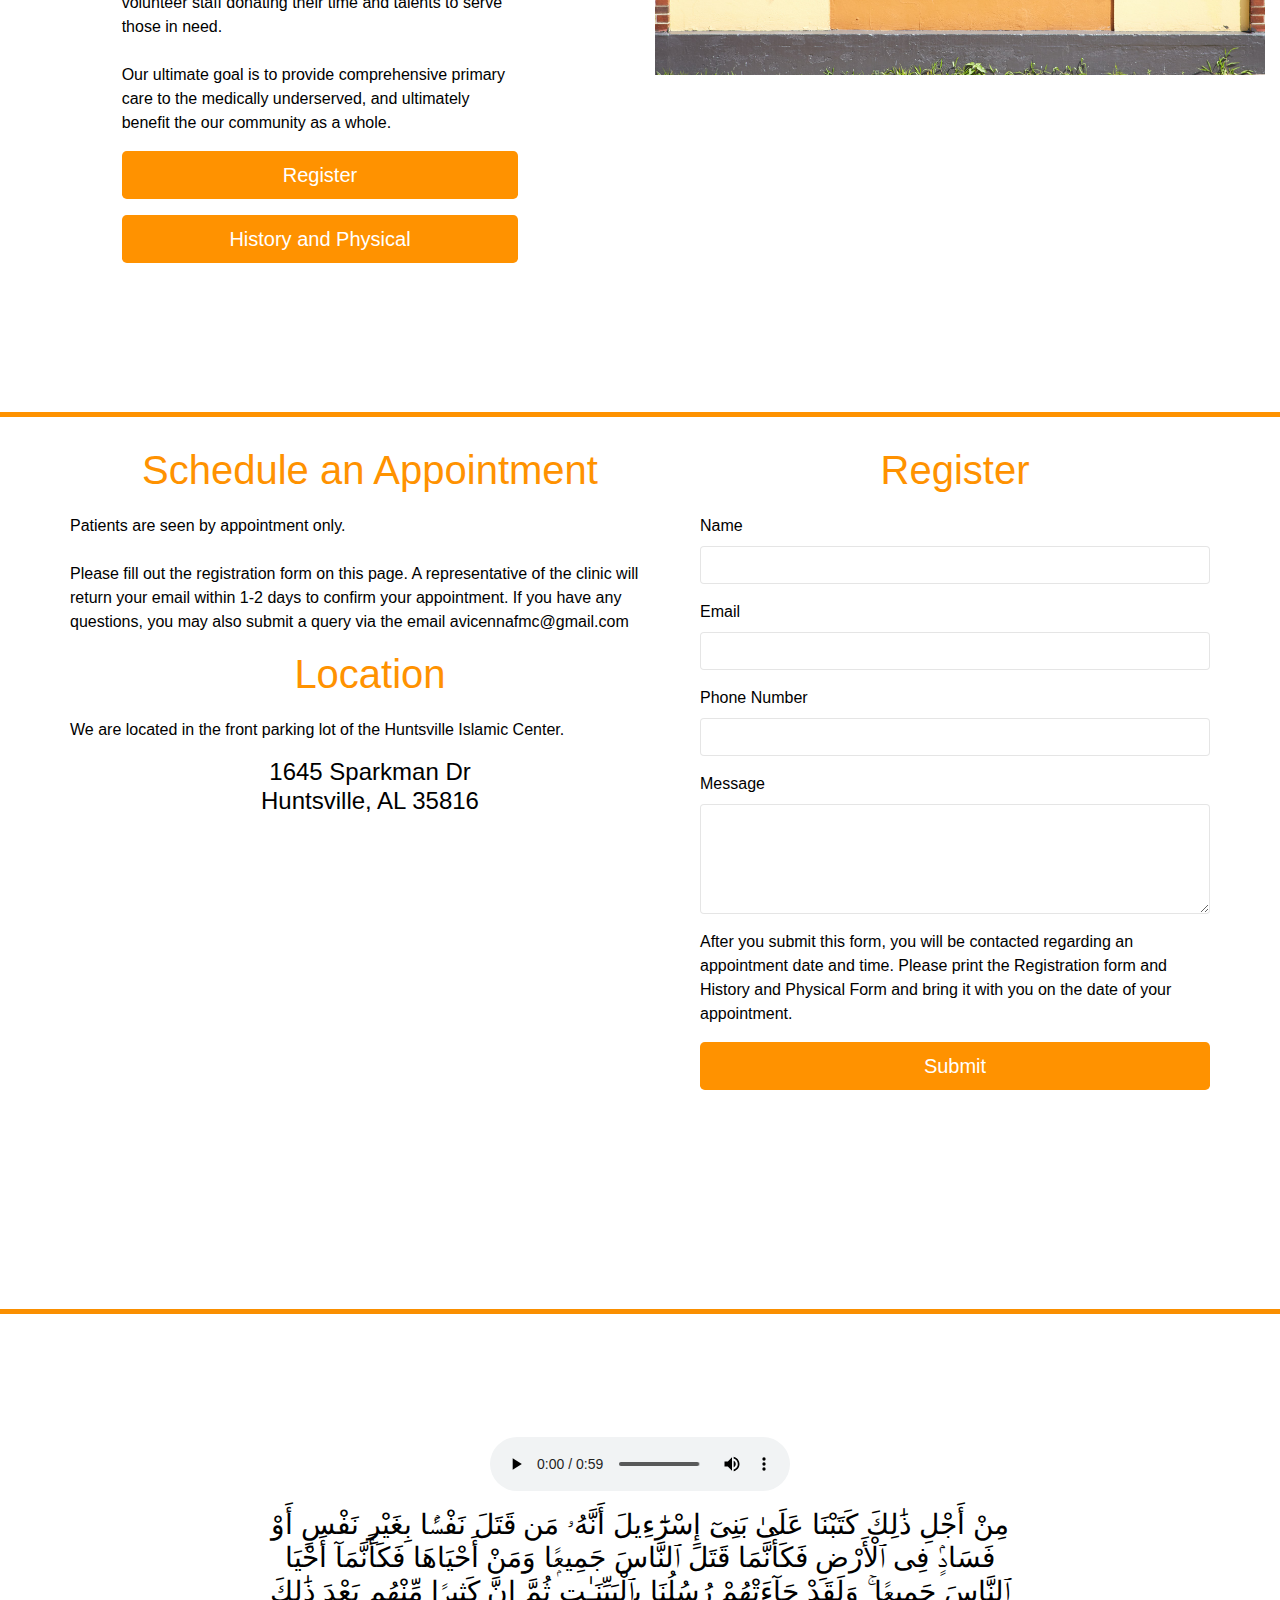
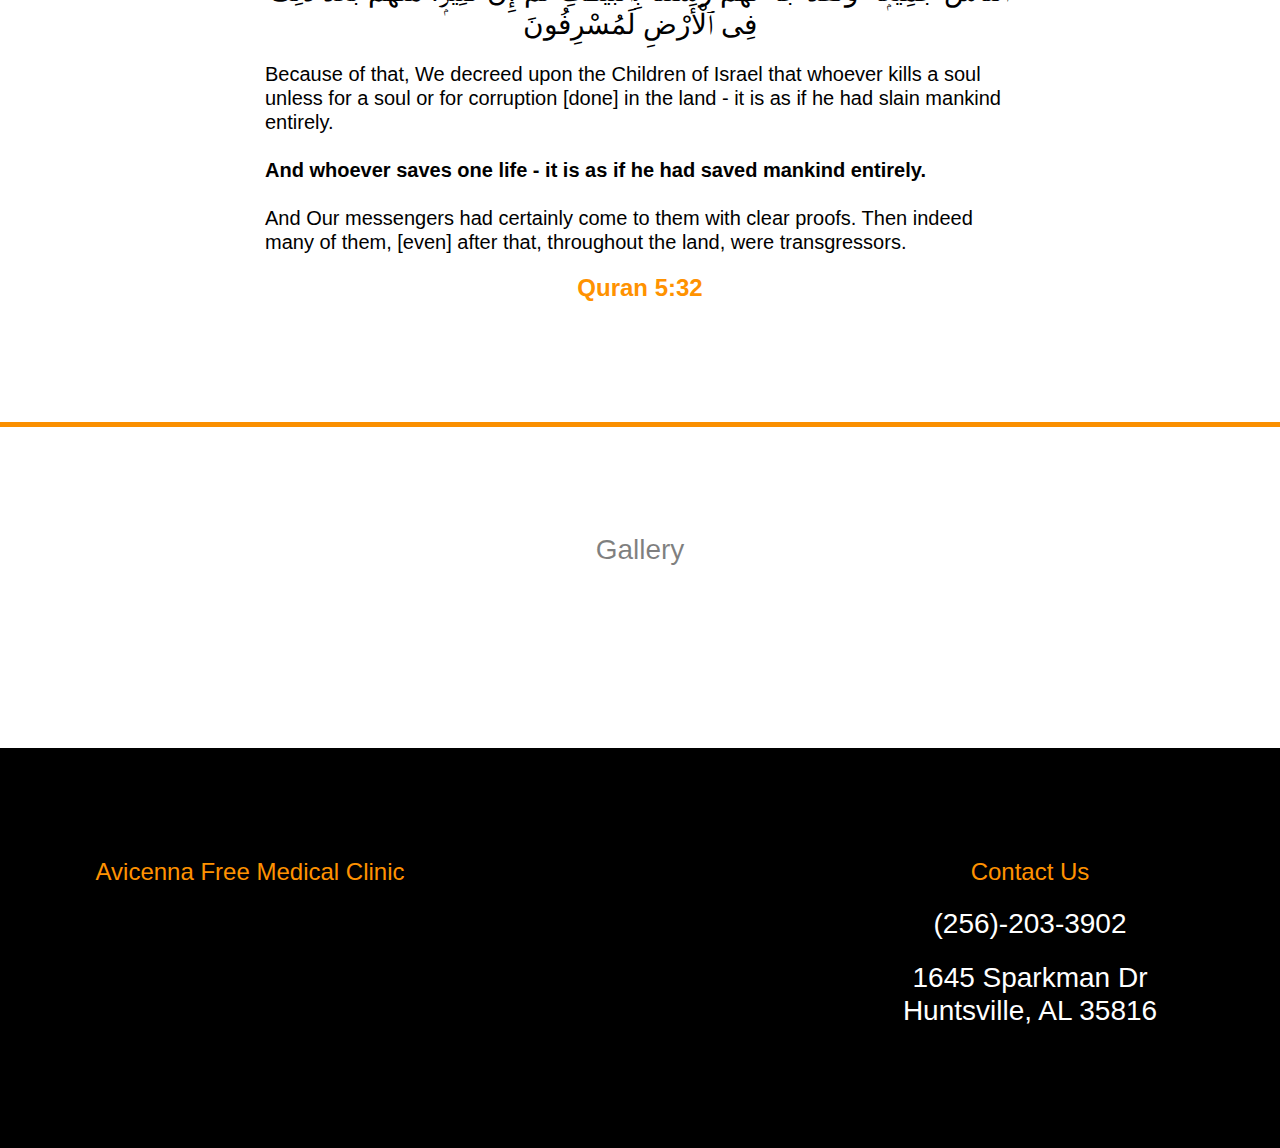
==== commit 7f16a95b: "updated email address" ====
--- a/index.html
+++ b/index.html
@@ -8,8 +8,8 @@
 	<meta name="robots" content="index, follow" />
     <link rel="shortcut icon" type="image/png" href="favicon.png">
     
-	<link rel="stylesheet" type="text/css" href="./css/bootstrap.min.css?6091">
-	<link rel="stylesheet" type="text/css" href="style.css?9003">
+	<link rel="stylesheet" type="text/css" href="./css/bootstrap.min.css?5481">
+	<link rel="stylesheet" type="text/css" href="style.css?6131">
 	
     <title>Avicenna Free Medical Clinic</title>
 
@@ -81,7 +81,7 @@
 <!-- main-bloc END -->
 
 <!-- forms -->
-<div class="bloc full-width-bloc tc-black bloc-fill-screen" id="forms">
+<div class="bloc full-width-bloc tc-black bloc-fill-screen " id="forms">
 	<div class="bloc-shape-divider bloc-divider-bottom">
 		<svg class="svg-divider bloc-divider-b-style" fill-rule="evenodd" preserveAspectRatio="none" viewBox="0 0 1000 250"><path d="M0,125H1000V250H0V125Z"></path></svg>
 	</div>
@@ -118,7 +118,7 @@
 						Schedule an Appointment
 					</h1>
 					<p>
-						Patients are seen by appointment only.<br><br>Please fill out the registration form on this page. A representative of the clinic will return your email within 1-2 days to confirm your appointment. If you have any questions, you may also submit a query via the same registration form.<br>
+						Patients are seen by appointment only.<br><br>Please fill out the registration form on this page. A representative of the clinic will return your email within 1-2 days to confirm your appointment. If you have any questions, you may also submit a query via the email avicennafmc@gmail.com<br>
 					</p>
 					<h1 class="mg-md text-lg-center tc-princeton-orange text-center">
 						Location<span class="text-span-color"></span>
@@ -238,7 +238,7 @@
 					<a href="#" data-lightbox="img/IMG_0829.jpg" data-gallery-id="gallery-1" data-frame="frameless-lb"><img src="img/lazyload-ph.png" data-src="img/IMG_0829.jpg" class="img-fluid img-protected mx-auto d-block lazyload" alt="IMG_0829" /></a>
 				</div>
 				<div class="col-lg-3 col-md-6 mt-1 mt-md-4 mt-lg-0">
-					<a href="#" data-lightbox="img/IMG_0830.jpg" data-gallery-id="gallery-1" data-frame="frameless-lb"><img src="img/lazyload-ph.png" data-src="img/IMG_0830.jpg" class="img-fluid img-protected mx-auto d-block lazyload " alt="IMG_0830" /></a>
+					<a href="#" data-lightbox="img/IMG_0830.jpg" data-gallery-id="gallery-1" data-frame="frameless-lb"><img src="img/lazyload-ph.png" data-src="img/IMG_0830.jpg" class="img-fluid img-protected mx-auto d-block lazyload" alt="IMG_0830" /></a>
 				</div>
 				<div class="col-lg-3 col-md-6 mt-1 mt-md-4 mt-lg-0">
 					<a href="#" data-lightbox="img/IMG_0826.jpg" data-gallery-id="gallery-1" data-frame="frameless-lb"><img src="img/lazyload-ph.png" data-src="img/IMG_0826.jpg" class="img-fluid img-protected mx-auto d-block lazyload" alt="IMG_0826" /></a>
@@ -289,11 +289,11 @@
 
 
 <!-- Additional JS -->
-<script src="./js/jquery-3.5.1.min.js?7998"></script>
-<script src="./js/bootstrap.bundle.min.js?2171"></script>
-<script src="./js/blocs.min.js?8923"></script>
+<script src="./js/jquery-3.5.1.min.js?6255"></script>
+<script src="./js/bootstrap.bundle.min.js?6800"></script>
+<script src="./js/blocs.min.js?3697"></script>
 <script src="./js/jqBootstrapValidation.js"></script>
-<script src="./js/formHandler.js?272"></script>
+<script src="./js/formHandler.js?6155"></script>
 <script src="./js/jquery.touchSwipe.min.js" defer></script>
 <script src="./js/lazysizes.min.js" defer></script><!-- Additional JS END -->
 
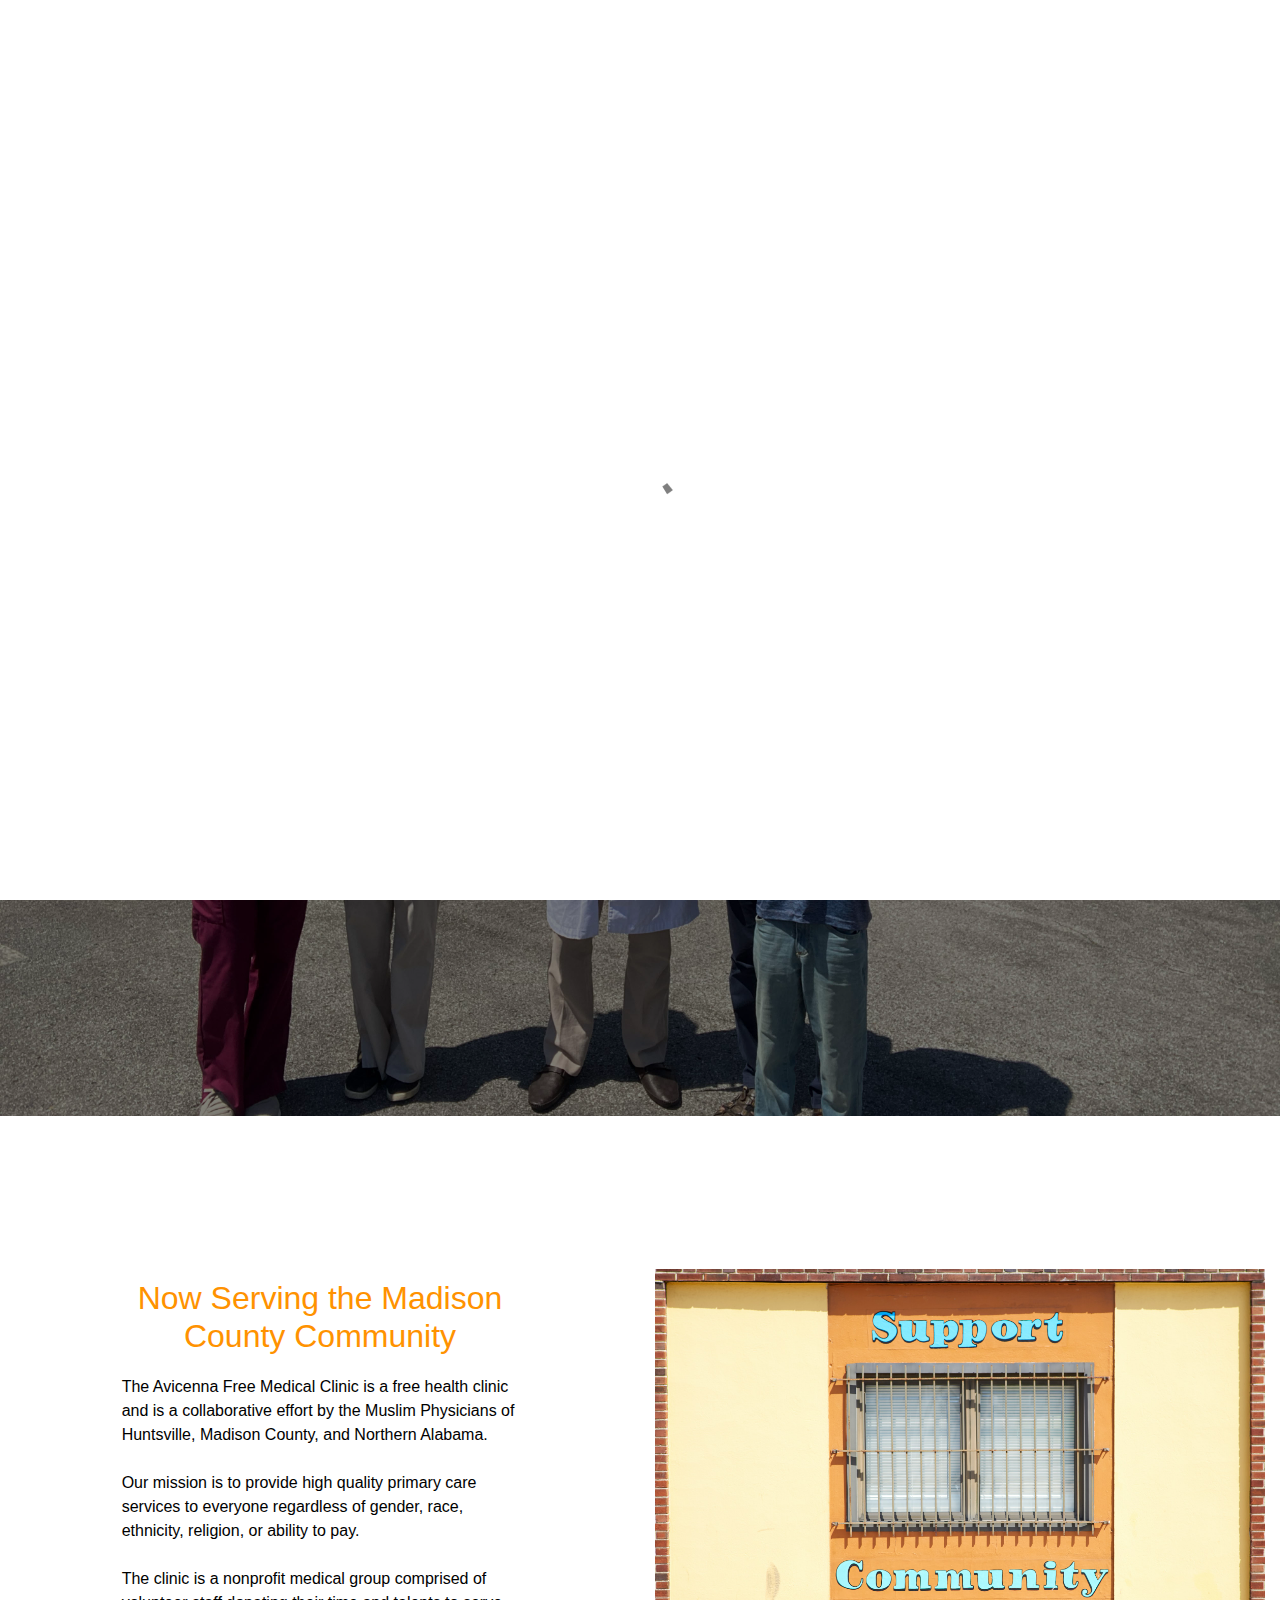
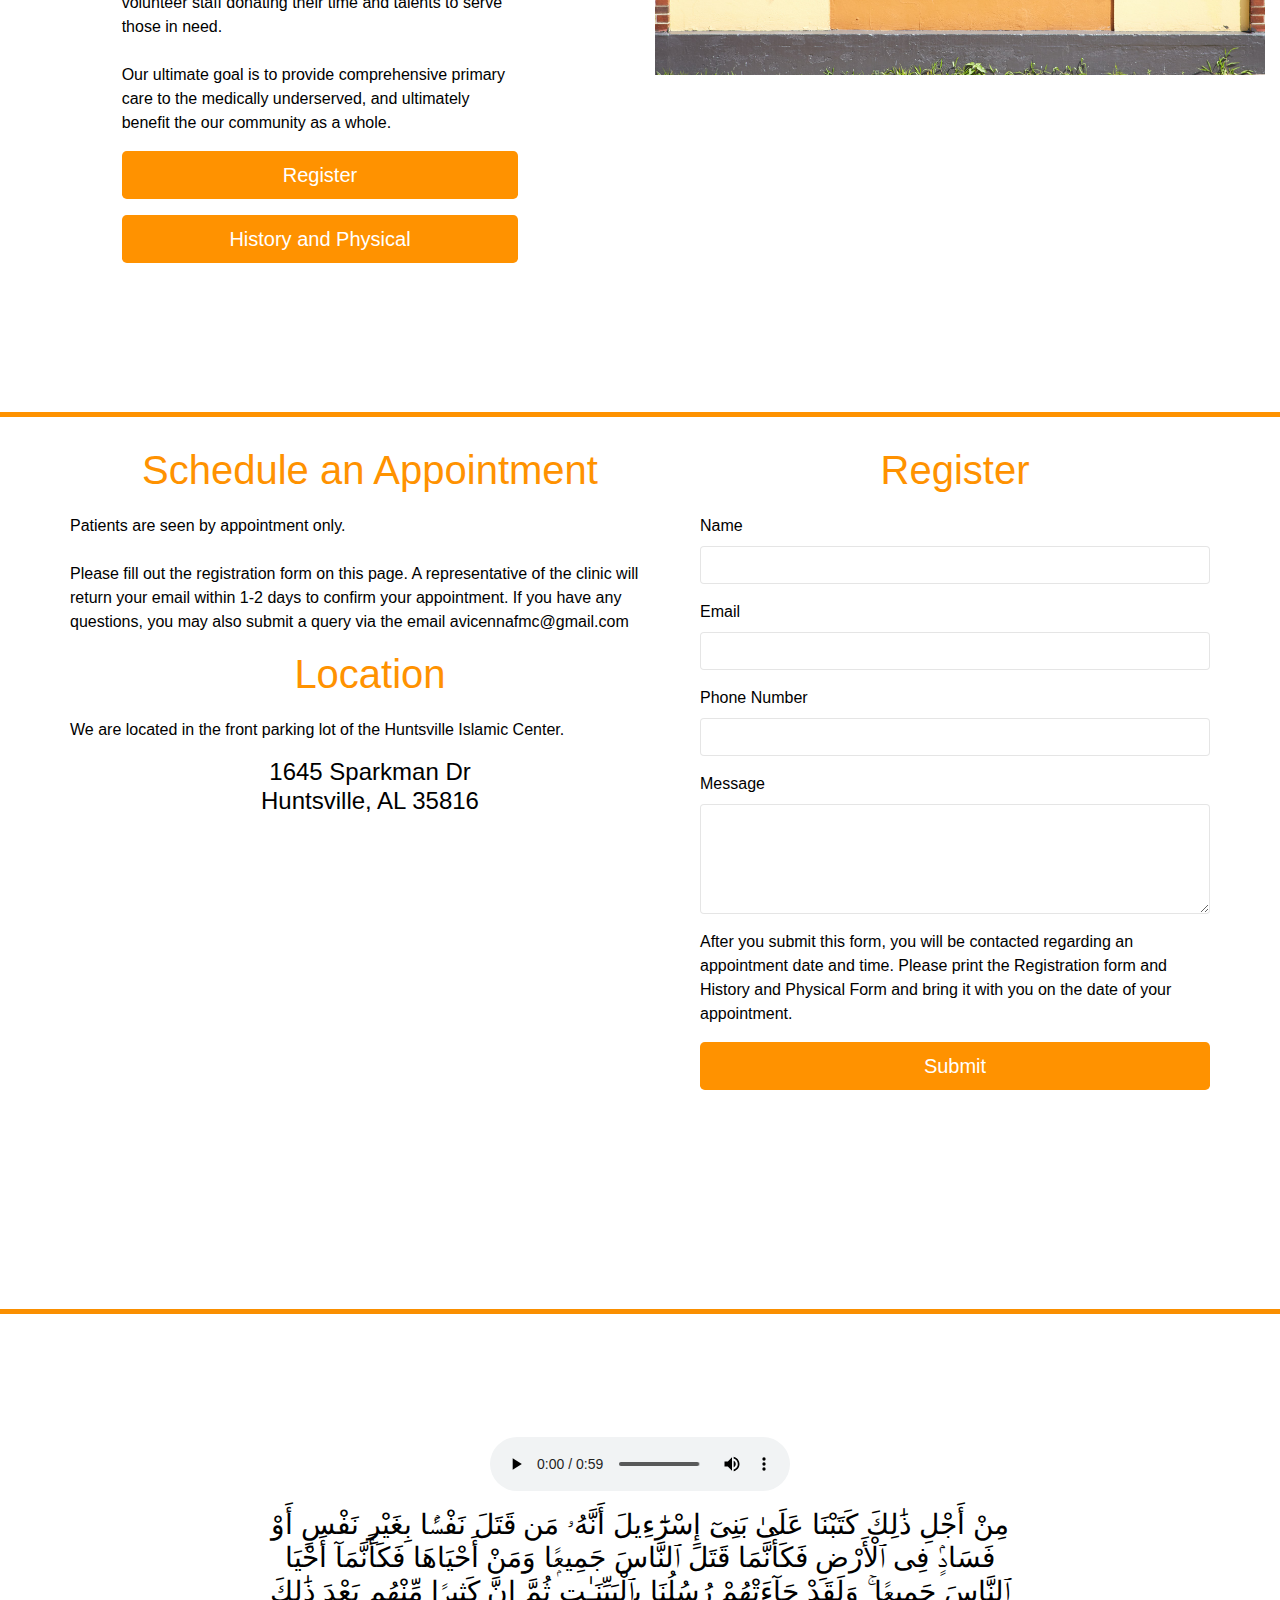
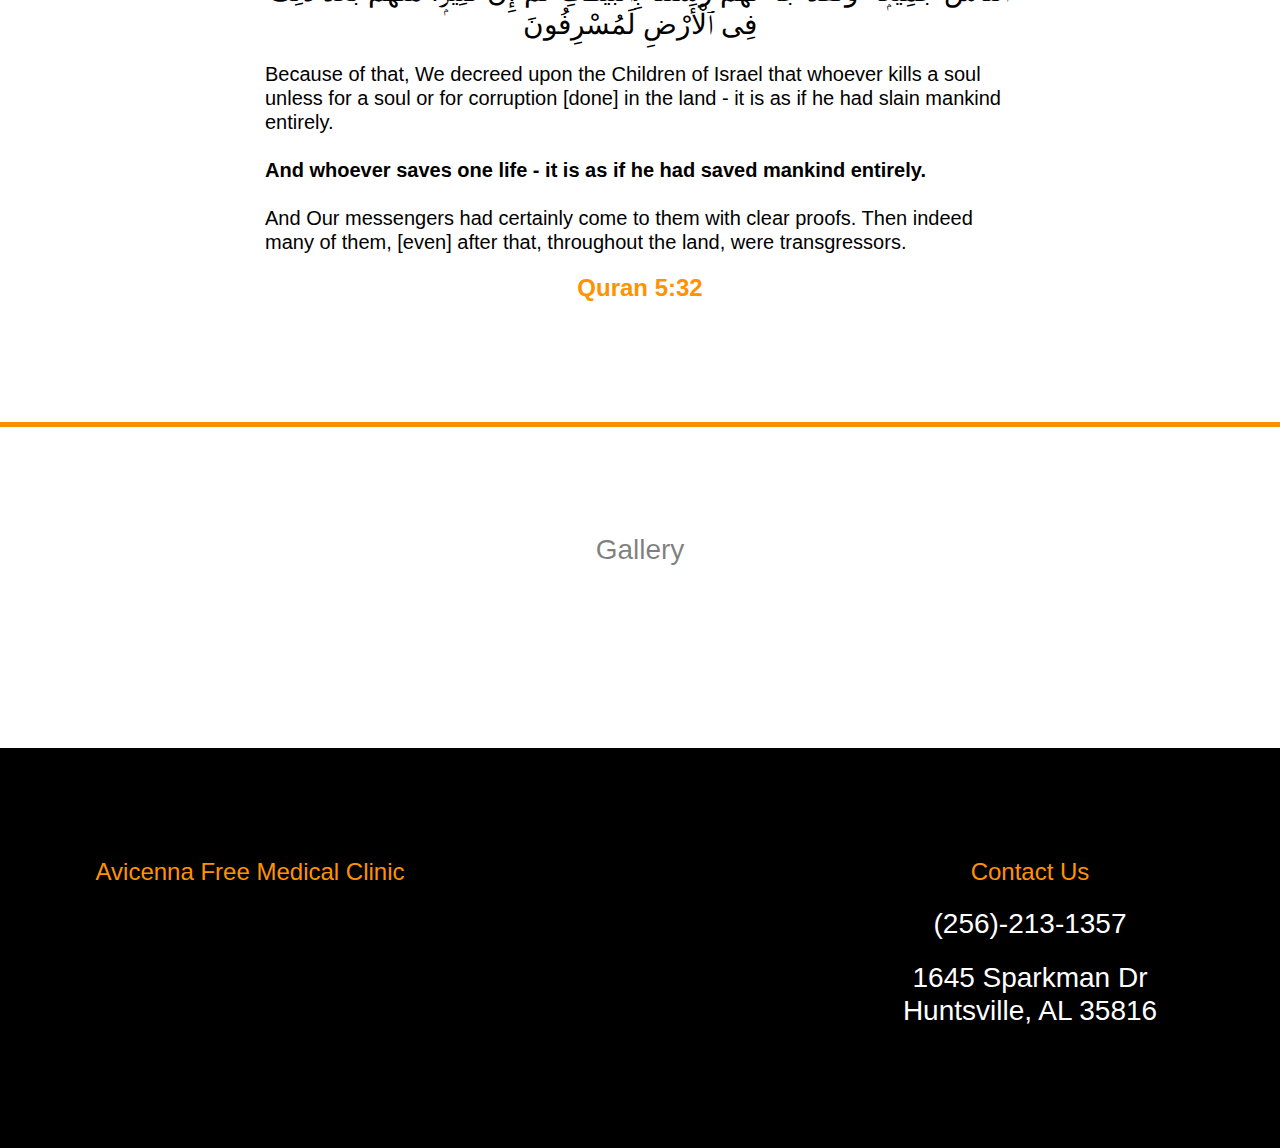
==== commit 382a6c34: "update phone number" ====
--- a/index.html
+++ b/index.html
@@ -272,7 +272,7 @@
 					Contact Us
 				</h4>
 				<h3 class="mg-md tc-white text-lg-center">
-					(256)-203-3902
+					(256)-213-1357
 				</h3>
 				<h3 class="mg-md tc-white text-lg-center">
 					1645 Sparkman Dr<br>Huntsville, AL 35816<br>
